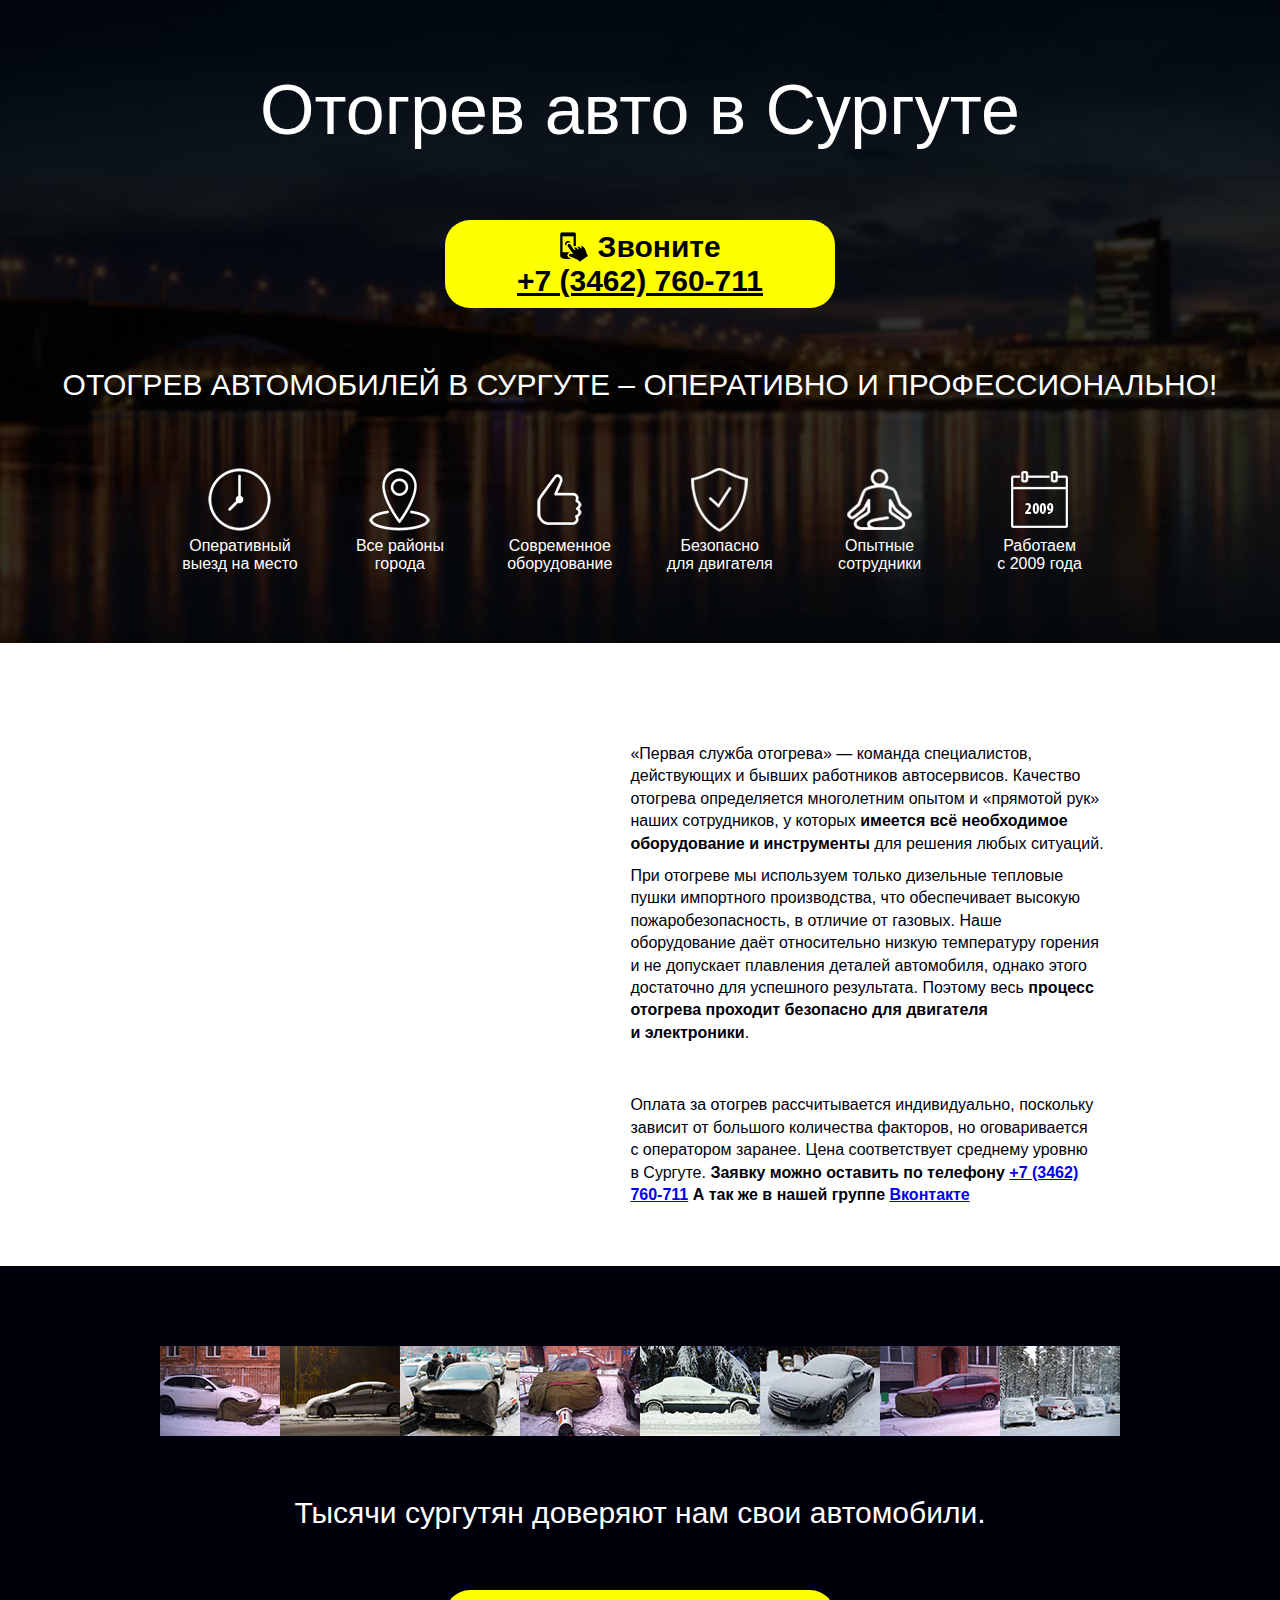
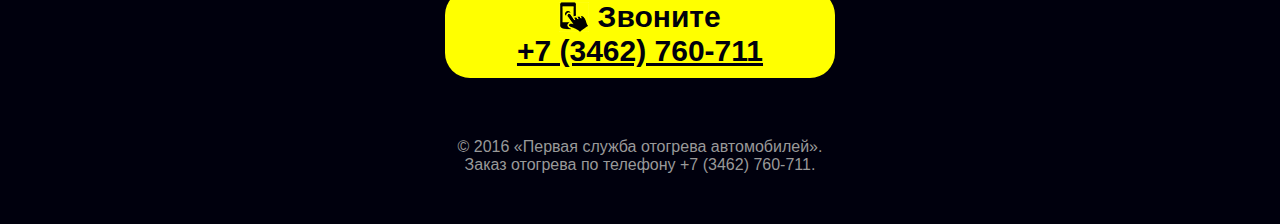
==== index.html @ e5a35c2b "all comments" ====
<!DOCTYPE html>
<html lang="ru">
<head><meta charset="utf-8">
	<script src="https://vk.com/js/api/openapi.js?150" type="text/javascript"></script>
  <title>Отогрев автомобилей в Сургуте: +7 (3462) 760-711</title>
<meta name="description" content="Отогрев автомобилей в Сургуте: заведём ваш автомобиль в любой мороз!">
<link href="style.css" rel="stylesheet">
<meta name="viewport" content="width=device-width,initial-scale=1,minimum-scale=1,maximum-scale=1,user-scalable=0">
<link href="favicon.ico" rel="shortcut icon">
<meta property="og:title" content="Отогрев автомобилей в Сургуте">
<meta property="og:url" content="http://razogrev86.ml/">
<meta property="og:image" content="http://razogrev86.ml//img/url.jpg">
<meta property="og:type" content="website">
<meta property="og:description" content="Заведём ваш автомобиль в любой мороз!">
</head>
<body>
	<div id="vk_community_messages"></div>
<script type="text/javascript">
VK.Widgets.CommunityMessages("vk_community_messages", 110161385);
</script>
<div id="header">
<h1>Отогрев авто в Сургуте</h1>
<a href="tel:+73462760711" class="tel"><img alt="" src="img/tel.png"> Звоните <br><span>+7 (3462) 760-711</span></a>
  <p class="slogan">ОТОГРЕВ АВТОМОБИЛЕЙ В СУРГУТЕ – ОПЕРАТИВНО И ПРОФЕССИОНАЛЬНО!</p>
<div id="plus">
<div class="plusli"><img alt="" src="img/plus1.png">Оперативный<br>выезд на место</div>
<div class="plusli"><img alt="" src="img/plus2.png">Все районы<br>города</div>
<div class="plusli"><img alt="" src="img/plus3.png">Современное<br>оборудование</div>
<div class="plusli"><img alt="" src="img/plus4.png">Безопасно<br>для двигателя</div>
<div class="plusli"><img alt="" src="img/plus5.png">Опытные<br>сотрудники</div>
<div class="plusli"><img alt="" src="img/plus6.png">Работаем<br>с 2009 года</div>

</div>
</div>
<div id="content">
<h2> <p class="break"><p class="break"> <iframe src="http://vk.com/widget_community.php?gid=110161385 &width=290&height=320" alt="ВК" width="290" height="320" scrolling="no" frameborder="0"></iframe></p></p></h2>
<div id="text">
<p class="break">&#171;Первая служба отогрева&#187;&#160;&#8212; команда специалистов, действующих и&#160;бывших работников автосервисов. Качество отогрева определяется многолетним опытом и&#160;&#171;прямотой рук&#187; наших сотрудников, у&#160;которых <b>имеется всё необходимое оборудование и&#160;инструменты</b> для решения любых ситуаций.
<p>При отогреве мы&#160;используем только дизельные тепловые пушки импортного производства, что обеспечивает высокую пожаробезопасность, в&#160;отличие от&#160;газовых. Наше оборудование даёт относительно низкую температуру горения и&#160;не&#160;допускает плавления деталей автомобиля, однако этого достаточно для успешного результата. Поэтому весь <b>процесс отогрева проходит безопасно для двигателя и&#160;электроники</b>.</p>
<p class="break">Оплата за отогрев рассчитывается индивидуально, поскольку зависит от&#160;большого количества факторов, но&#160;оговаривается с&#160;оператором заранее. Цена соответствует среднему уровню в&#160;Сургуте. <b>Заявку можно оставить по телефону <a href="tel:+73462760711" <br><span>+7 (3462) 760-711</span></a> А так же в нашей группе <a href="https://vk.com/otogrev86" <br><span>Вконтакте</span></a></b></p>
</div></div>
<div id="footer">
<div id="photo"><img alt="Отогрев авто" src="img/cars1.jpg"><img alt="Отогрев автомобилей" src="img/cars2.jpg"></div>
<p class="slogan">Тысячи сургутян доверяют нам свои автомобили.</p>
<a href="tel:+73462760711" class="tel"><img alt="" src="img/tel.png"> Звоните <br><span>+7 (3462) 760-711</span></a>
<div id="bottom">&copy; 2016 &#171;<span itemprop="name">Первая служба отогрева автомобилей</span>&#187;.<div <span itemprop="postalCode"></span> <span itemprop="addressLocality"></span> <span itemprop="streetAddress"></span></div> Заказ отогрева по&#160;телефону <span itemprop="telephone">+7 (3462) 760-711</span>.
</body>
</html>
---- style.css ----
body,html,img,div,h1,h2,p,li,iframe{margin:0;padding:0;border:0;cursor:default;font-family:Tahoma,Geneva,sans-serif;}
body,html{width:100%;background-color:#fff;font-size:10px;}
#header{position:relative;background-color:#00000d;width:100%;background:url(img/back.jpg) no-repeat;background-position:50% 50%;background-size:cover;overflow:hidden;padding-bottom:20px;}
h1,.slogan{color:#fff;padding:30px 0;text-align:center;}
h1{font-size:3em;font-weight:normal;}
.slogan{font-size:1.6em;font-weight:bold;}
.tel{display:block;position:relative;text-decoration:none;color:#00000d;background-color:#ff0;width:240px;margin:0 auto;text-align:center;padding:10px;font-size:2em;border-radius:25px;font-weight:bold;cursor:default;}
.tel img{margin:0 0 -3px 0;width:20px;height:20px;}
.tel span{text-decoration:underline;}
#plus{position:relative;margin:0 auto;max-width:300px;}
.plusli{float:left;text-align:center;width:50%;text-decoration:none;color:#fff;font-weight:normal;font-size:1.6em;padding-bottom:10px;}
.plusli img{display:block;margin:0 auto;width:40px;height:40px;}
#content{margin:0 auto;width:100%;max-width:960px;padding:30px 0;overflow:hidden;}
#text,h2{text-align:left;text-decoration:none;color:#00000d;font-weight:normal;font-size:1.6em;}
h2{font-size:3em;margin:0 20px 10px 10px;}
#text{margin:0 10px;line-height:1.4em;}
ul{margin:0;}
#text p{margin-bottom:10px;}
#bottom{color:#999;margin:0 auto;padding:30px 10px;font-size:1.6em;font-weight:normal;text-align:left;text-decoration:none;}
#footer{background-color:#00000d;width:100%;}
#photo{margin:0 auto;width:100%;}
#photo img{display:block;position:relative;width:100%;}
.break{padding-top:10px;}
#video{padding-bottom:75%;height:0;overflow:hidden;position:relative;}
#video iframe{display:block;position:absolute;top:0;left:0;height:100%;width:100%;border:0;}
@media only screen and (min-width:480px){
#header{padding-bottom:30px;}
h1{padding:40px;}
.slogan{font-size:2em;padding:30px;font-weight:normal;clear:both;}
.tel{font-size:2.5em;width:300px;padding:10px 15px;}
.tel img{margin:0 0 -3px 0;width:25px;height:25px;}
#plus{max-width:480px;}
.plusli{width:33%;}
.plusli img{width:50px;height:50px;}
#content,#bottom{padding:40px 0;}
#bottom{padding:40px 10px;}
#photo img{width:50%;float:left;}
.break{padding-top:20px;}
#video{padding-bottom:0;height:330px;}}
@media only screen and (min-width:768px){
#header{padding-bottom:40px;}
h1{font-size:6em;padding:50px;}
.slogan{font-size:2.5em;padding:40px;}
.tel{font-size:3em;width:350px;padding:10px 20px;}
.tel img{margin:0 0 -5px 0;width:30px;height:30px;}
#plus{max-width:100%;}
.plusli{width:16.66%;}
.plusli img{width:75px;height:75px;}
#content{padding:50px 0;}
#bottom{padding:50px 10px;}
#text{margin-left:49%;}
h2{float:left;font-size:6em;max-width:45%;}
.break{padding-top:30px;}
#bottom{text-align:center;}}
@media only screen and (min-width:1024px){
#header{padding-bottom:60px;}
h1{font-size:7em;padding:70px;}
.slogan{font-size:3em;padding:60px;}
#plus,#bottom,#photo{width:960px;}
#content,#bottom{padding:60px 0 50px 0;}
h2{font-size:7em;margin-left:0;}
#footer{padding-top:80px;}
.break{padding-top:40px;}}
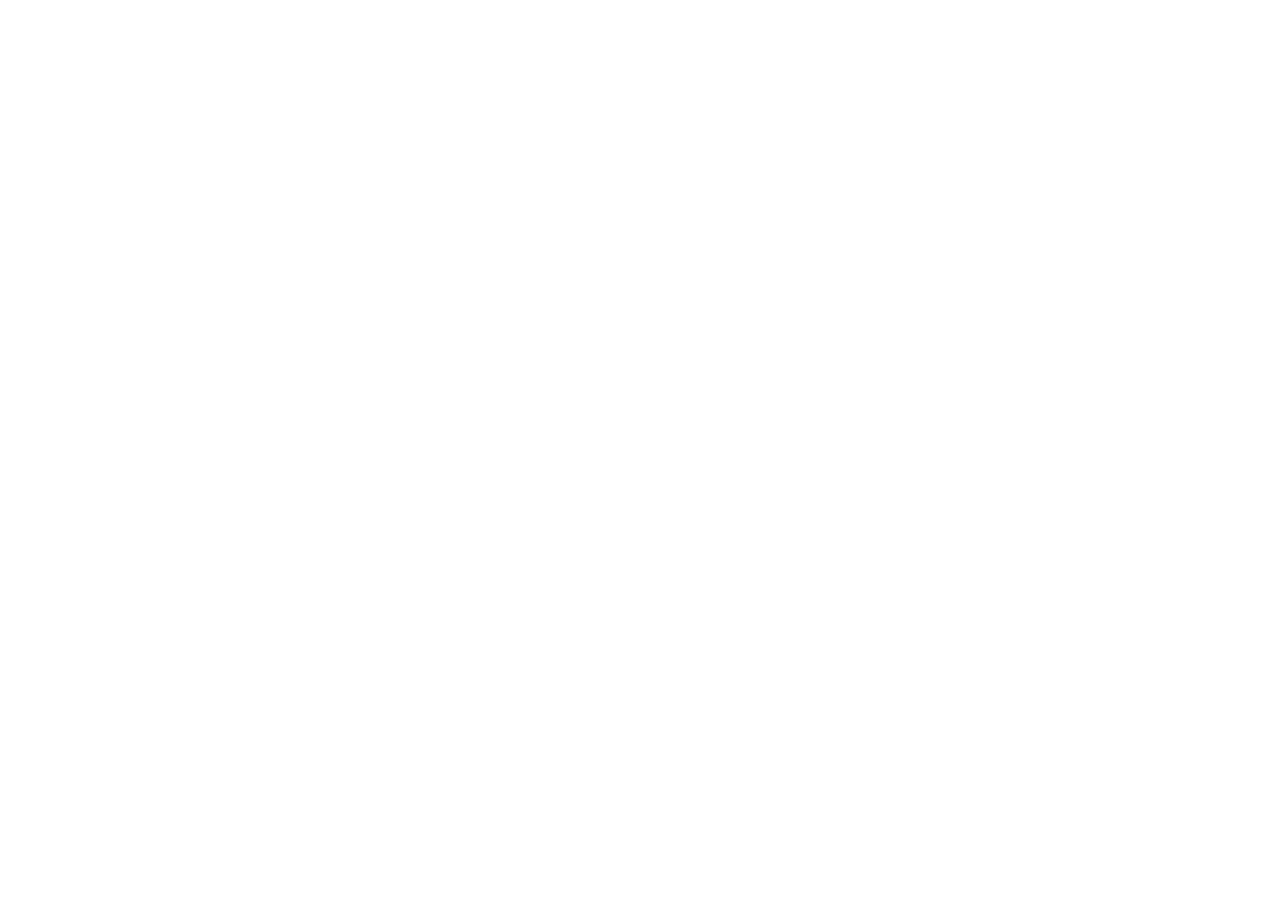
==== commit c7307b7b: "Update index.html" ====
--- a/index.html
+++ b/index.html
@@ -1,48 +1,12 @@
-<!DOCTYPE html>
-<html lang="ru">
-<head><meta charset="utf-8">
-	<script src="https://vk.com/js/api/openapi.js?150" type="text/javascript"></script>
-  <title>Отогрев автомобилей в Сургуте: +7 (3462) 760-711</title>
-<meta name="description" content="Отогрев автомобилей в Сургуте: заведём ваш автомобиль в любой мороз!">
-<link href="style.css" rel="stylesheet">
-<meta name="viewport" content="width=device-width,initial-scale=1,minimum-scale=1,maximum-scale=1,user-scalable=0">
-<link href="favicon.ico" rel="shortcut icon">
+<html> 
+<head meta charset="utf-8">
+<meta content='0; url=http://otogrev.tk/' http-equiv='Refresh'/>
 <meta property="og:title" content="Отогрев автомобилей в Сургуте">
-<meta property="og:url" content="http://razogrev86.ml/">
-<meta property="og:image" content="http://razogrev86.ml//img/url.jpg">
+<meta property="og:url" content="http://otogrev.tk/">
+<meta property="og:image" content="http://otogrev.tk/img/url.jpg">
 <meta property="og:type" content="website">
 <meta property="og:description" content="Заведём ваш автомобиль в любой мороз!">
 </head>
 <body>
-	<div id="vk_community_messages"></div>
-<script type="text/javascript">
-VK.Widgets.CommunityMessages("vk_community_messages", 110161385);
-</script>
-<div id="header">
-<h1>Отогрев авто в Сургуте</h1>
-<a href="tel:+73462760711" class="tel"><img alt="" src="img/tel.png"> Звоните <br><span>+7 (3462) 760-711</span></a>
-  <p class="slogan">ОТОГРЕВ АВТОМОБИЛЕЙ В СУРГУТЕ – ОПЕРАТИВНО И ПРОФЕССИОНАЛЬНО!</p>
-<div id="plus">
-<div class="plusli"><img alt="" src="img/plus1.png">Оперативный<br>выезд на место</div>
-<div class="plusli"><img alt="" src="img/plus2.png">Все районы<br>города</div>
-<div class="plusli"><img alt="" src="img/plus3.png">Современное<br>оборудование</div>
-<div class="plusli"><img alt="" src="img/plus4.png">Безопасно<br>для двигателя</div>
-<div class="plusli"><img alt="" src="img/plus5.png">Опытные<br>сотрудники</div>
-<div class="plusli"><img alt="" src="img/plus6.png">Работаем<br>с 2009 года</div>
-
-</div>
-</div>
-<div id="content">
-<h2> <p class="break"><p class="break"> <iframe src="http://vk.com/widget_community.php?gid=110161385 &width=290&height=320" alt="ВК" width="290" height="320" scrolling="no" frameborder="0"></iframe></p></p></h2>
-<div id="text">
-<p class="break">&#171;Первая служба отогрева&#187;&#160;&#8212; команда специалистов, действующих и&#160;бывших работников автосервисов. Качество отогрева определяется многолетним опытом и&#160;&#171;прямотой рук&#187; наших сотрудников, у&#160;которых <b>имеется всё необходимое оборудование и&#160;инструменты</b> для решения любых ситуаций.
-<p>При отогреве мы&#160;используем только дизельные тепловые пушки импортного производства, что обеспечивает высокую пожаробезопасность, в&#160;отличие от&#160;газовых. Наше оборудование даёт относительно низкую температуру горения и&#160;не&#160;допускает плавления деталей автомобиля, однако этого достаточно для успешного результата. Поэтому весь <b>процесс отогрева проходит безопасно для двигателя и&#160;электроники</b>.</p>
-<p class="break">Оплата за отогрев рассчитывается индивидуально, поскольку зависит от&#160;большого количества факторов, но&#160;оговаривается с&#160;оператором заранее. Цена соответствует среднему уровню в&#160;Сургуте. <b>Заявку можно оставить по телефону <a href="tel:+73462760711" <br><span>+7 (3462) 760-711</span></a> А так же в нашей группе <a href="https://vk.com/otogrev86" <br><span>Вконтакте</span></a></b></p>
-</div></div>
-<div id="footer">
-<div id="photo"><img alt="Отогрев авто" src="img/cars1.jpg"><img alt="Отогрев автомобилей" src="img/cars2.jpg"></div>
-<p class="slogan">Тысячи сургутян доверяют нам свои автомобили.</p>
-<a href="tel:+73462760711" class="tel"><img alt="" src="img/tel.png"> Звоните <br><span>+7 (3462) 760-711</span></a>
-<div id="bottom">&copy; 2016 &#171;<span itemprop="name">Первая служба отогрева автомобилей</span>&#187;.<div <span itemprop="postalCode"></span> <span itemprop="addressLocality"></span> <span itemprop="streetAddress"></span></div> Заказ отогрева по&#160;телефону <span itemprop="telephone">+7 (3462) 760-711</span>.
 </body>
 </html>
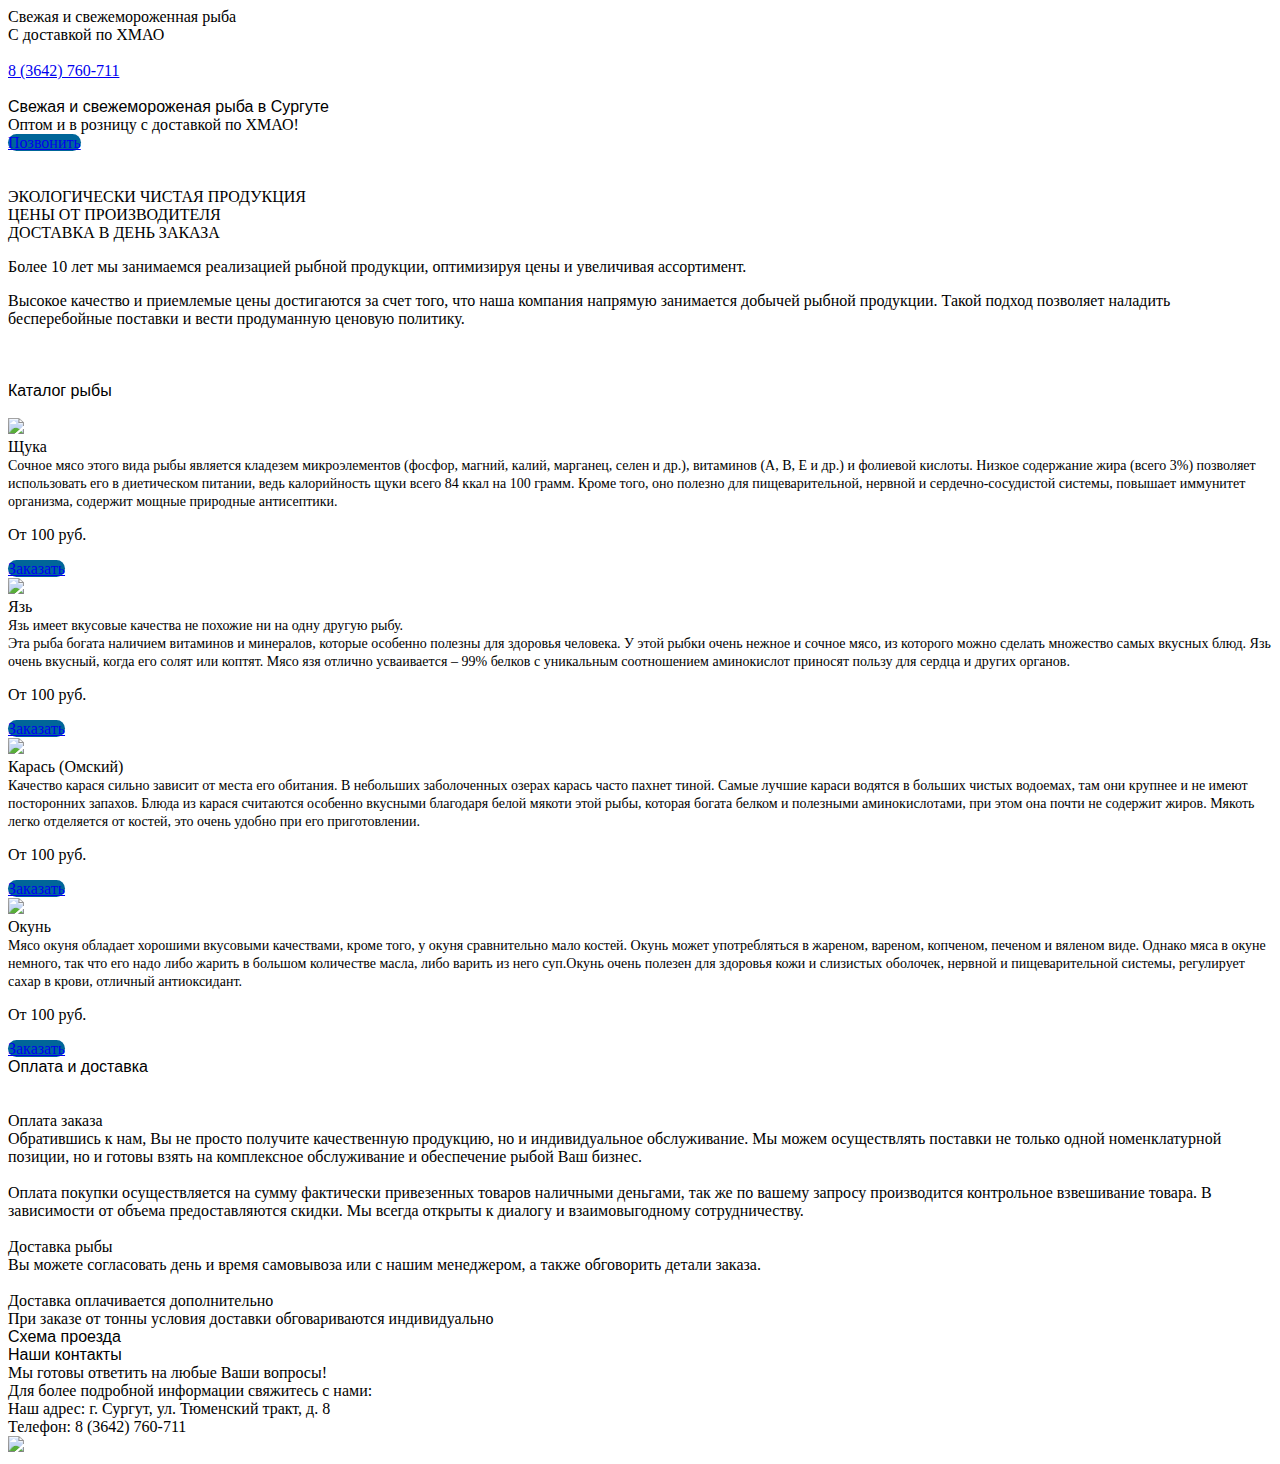
==== commit dea568e1: "Update index.html" ====
--- a/index.html
+++ b/index.html
@@ -1,12 +1,259 @@
-<html> 
-<head meta charset="utf-8">
-<meta content='0; url=http://otogrev.tk/' http-equiv='Refresh'/>
-<meta property="og:title" content="Отогрев автомобилей в Сургуте">
-<meta property="og:url" content="http://otogrev.tk/">
-<meta property="og:image" content="http://otogrev.tk/img/url.jpg">
-<meta property="og:type" content="website">
-<meta property="og:description" content="Заведём ваш автомобиль в любой мороз!">
+<!DOCTYPE html>
+<html lang="ru-ru">
+<head>
+	<meta content="text/html; charset=utf-8" http-equiv="Content-Type">
+	<link href="css/normalize.min.css" rel="stylesheet" type="text/css">
+	<link href='https://fonts.googleapis.com/css?family=PT+Sans:400,400italic,700,700italic|PT+Sans+Narrow:400,700|Russo+One&amp;subset=latin,cyrillic-ext,latin-ext,cyrillic' rel='stylesheet' type='text/css'>
+	<link href="css/font-awesome.min.css" rel="stylesheet">
+	<script src="ajax.googleapis.com/ajax/libs/jquery/1.11.3/jquery.min.js"></script>
+	<script type="text/javascript" src="js/scriptf97e.js?v=1520425884"></script>
+	<script src="js/underscore-min.js"></script>
+	<script>window.tobiz = {"project_id":"12054","rep_id":"28352","user_id":"2","owner_email":"templates@tobiz.net","user_email":"templates@tobiz.net","bs":true,"t":"4","w":1}</script>
+	<link href="css/style.css?ver=1520425884" rel="stylesheet" type="text/css">
+	<meta content="user-scalable=no, width=device-width, initial-scale=1, maximum-scale=1" name="viewport">
+	<link href="css/mob.css" rel="stylesheet">
+	<meta content="" name="description">
+	<meta content="" name="keywords">
+	<title></title>
+	<style id="page_style">
+	             .section .title{font-family:Jura, sans-serif;}."\n"
+	</style>
+	<script type="text/javascript" src="//vk.com/js/api/openapi.js?152"></script>
 </head>
-<body>
+<body class="editor_false">
+	<div id="wrapper">
+		<div class=" section section103" data-id="100637" id="b_100637" style="background-color:#ffffff;">
+			<div class="section_inner">
+				<div class="slogan">
+					<div class="text1">
+						Cвежая и свежемороженная рыба<br>
+					</div>
+					<div class="text2">
+						С доставкой по ХМАО<br>
+					</div>
+				</div>
+				<div class="logo_img"><img alt="" src="img/3231b4e0db56b51aa71eb50a14827c62.png"></div>
+				<div class="phone-and-btn">
+					<a class="phone1 show_phone_icon" href="tel:8%203642%20760%20711">8 (3642) 760-711</a>
+					<div class="clear"></div>
+				</div>
+				<div class="clear"></div>
+			</div>
+		</div>
+		<div class=" section fixed section153" data-id="100670" id="b_100670" style="background-color:#ffffff; background-image:url(img/0a8be077722f8bbea6fd39851d54fe99.jpg);">
+			<div class="dark"></div>
+			<div class="noise"></div>
+			<div class="section_inner w500h80">
+				<div class="layer">
+					<div class="title">
+						<div>
+							<br>
+						</div>Свежая и свежемороженая рыба в Сургуте<br>
+					</div>
+					<div class="sub_title">
+						Оптом и в розницу&nbsp;с доставкой по ХМАО!<br>
+					</div><a class="btn1 surround animation" href="tel:8%203642%20760%20711" style="background-color:#006699; border-radius: 1.5em;">Позвонить</a>
+					<div class="btn_descr"></div>
+				</div>
+			</div>
+		</div>
+		<div class="hide_line section transparent_ico section128" data-id="100649" id="b_100649" style="background-color:#FFFFFF;">
+			<div class="section_inner">
+				<div class="title">
+					<br>
+					<br>
+				</div>
+				<div class="arr1">
+					<div class="col_3">
+						<div class="ico1 radius border shadow border_color_like_icon" style="color:#006699;">
+							<i class="fa fa-pagelines" style="color:#006699;"></i>
+						</div>
+						<div class="title1">
+							ЭКОЛОГИЧЕСКИ ЧИСТАЯ ПРОДУКЦИЯ<br>
+						</div>
+					</div>
+					<div class="col_3">
+						<div class="ico2 radius border shadow border_color_like_icon" style="color:#006699;">
+							<i class="fa fa-list-ol" style="color:#006699;"></i>
+						</div>
+						<div class="title2">
+							ЦЕНЫ ОТ ПРОИЗВОДИТЕЛЯ<br>
+						</div>
+					</div>
+					<div class="col_3 last">
+						<div class="ico3 radius border shadow border_color_like_icon" style="color:#006699;">
+							<i class="fa fa-truck" style="color:#006699;"></i>
+						</div>
+						<div class="title3">
+							ДОСТАВКА В ДЕНЬ ЗАКАЗА<br>
+						</div>
+					</div>
+					<div class="clear"></div>
+				</div>
+			</div>
+		</div>
+		<div class=" size_450x350 hide_line section section126" data-autoslide="0" data-id="100642" id="b_100642" style="background-color:#FFFFFF;">
+			<div class="section_inner">
+				<div class="title1">
+					<p>Более 10 лет мы занимаемся реализацией рыбной продукции, оптимизируя цены и увеличивая ассортимент.</p>
+				</div>
+				<div class="txt1">
+					<div>
+						Высокое качество и приемлемые цены достигаются за счет того, что наша компания напрямую занимается добычей рыбной продукции. Такой подход позволяет наладить бесперебойные поставки и вести продуманную ценовую политику.
+					</div>
+				</div>
+			</div>
+		</div>
+		<div class=" hide_line section section149 mode_2" data-autoslide="0" data-id="100694" id="b_100694" style="background-color:#ffffff;">
+			<div class="section_inner">
+				<div class="arr1">
+					<div class="col_3">
+						<div class="image1 border shadow"><img alt="" src="img/cbe67ba031423cb32cab0b555ee33dcf.jpg"></div>
+						<div class="overlay_image_box hidden"></div>
+					</div>
+					<div class="col_3">
+						<div class="image2 border shadow"><img alt="" src="img/885fcff1190830bea4a1b33dabf53bc5.jpg"></div>
+						<div class="overlay_image_box hidden"></div>
+					</div>
+					<div class="col_3 last">
+						<div class="image3 border shadow"><img alt="" src="img/15a8f26067524946ce2929e1c3bf326e.jpg"></div>
+						<div class="overlay_image_box hidden"></div>
+					</div>
+					<div class="clear"></div>
+				</div>
+			</div>
+			<div class="hide_line section section124" data-id="100638" id="b_100638" style="background-color:#ffffff;">
+				<a id="anchor2" name="anchor2"></a>
+				<div class="section_inner">
+					<div class="title">
+						Каталог рыбы<br>
+					</div>
+					<div class="sub_title">
+						<br>
+					</div>
+					<div class="arr1">
+						<div class="col_4">
+							<div class="image4 image_size300x230"><img src="img/a7980c3ed4b2f574590b806b9160e.jpg"></div>
+							<div class="title4">
+								Щука
+							</div>
+							<div class="txt4">
+								<span style="font-size:14px;">Сочное мясо этого вида рыбы является кладезем микроэлементов (фосфор, магний, калий, марганец, селен и др.), витаминов (А, B, Е и др.) и фолиевой кислоты. Низкое содержание жира (всего 3%) позволяет использовать его в диетическом питании, ведь калорийность щуки всего 84 ккал на 100 грамм. Кроме того, оно полезно для пищеварительной, нервной и сердечно-сосудистой системы, повышает иммунитет организма, содержит мощные природные антисептики.</span>
+							</div>
+							<div class="price4">
+								<p>От 100 руб.<br></p>
+							</div><a class="btn1 surround" href="tel:83642760711" style="background-color:#006699; border-radius: 1.5em;">Заказать</a>
+						</div>
+						<div class="clear"></div>
+					</div>
+				</div>
+				<div class="hide_line section section124" data-id="100638" id="b_100638" style="background-color:#ffffff;">
+					<a id="anchor2" name="anchor2"></a>
+					<div class="section_inner">
+						<div class="col_3">
+							<div class="image1 image_size300x230 border shadow"><img src="img/afywukb34dfdsd.jpg"></div>
+							<div class="title1">
+								Язь
+							</div>
+							<div class="txt1">
+								<span style="font-size:14px">Язь имеет вкусовые качества не похожие ни на одну другую рыбу.<br>
+								Эта рыба богата наличием витаминов и минералов, которые особенно полезны для здоровья человека. У этой рыбки очень нежное и сочное мясо, из которого можно сделать множество самых вкусных блюд. Язь очень вкусный, когда его солят или коптят. Мясо язя отлично усваивается – 99% белков с уникальным соотношением аминокислот приносят пользу для сердца и других органов.</span>
+							</div>
+							<div class="price1">
+								<p>От 100 руб.<br></p>
+							</div><a class="btn1 surround" href="tel:83642760711" style="background-color:#006699; border-radius: 1.5em;">Заказать</a>
+						</div>
+						<div class="col_3">
+							<div class="image2 image_size300x230 border shadow"><img src="img/2541f8703da6691ec54c863aa483c501.jpg"></div>
+							<div class="title2">
+								Карась (Омский)
+							</div>
+							<div class="txt2">
+								<span style="font-size:14px;">Качество карася сильно зависит от места его обитания. В небольших заболоченных озерах карась часто пахнет тиной. Самые лучшие караси водятся в больших чистых водоемах, там они крупнее и не имеют посторонних запахов. Блюда из карася считаются особенно вкусными благодаря белой мякоти этой рыбы, которая богата белком и полезными аминокислотами, при этом она почти не содержит жиров. Мякоть легко отделяется от костей, это очень удобно при его приготовлении.</span>
+							</div>
+							<div class="price2">
+								<p>От 100 руб.<br></p>
+							</div><a class="btn1 surround" href="tel:83642760711" style="background-color:#006699; border-radius: 1.5em;">Заказать</a>
+						</div>
+						<div class="col_3 last">
+							<div class="image3 image_size300x230 border shadow"><img src="img/f7a6ff2612eb6d10b483fd68073b4127.jpg"></div>
+							<div class="title3">
+							 Окунь	
+							</div>
+							<div class="txt3">
+								<span style="font-size:14px;"></span><span style="font-size:14px;">Мясо окуня обладает хорошими вкусовыми качествами, кроме того, у окуня сравнительно мало костей. Окунь может употребляться в жареном, вареном, копченом, печеном и вяленом виде. Однако мяса в окуне немного, так что его надо либо жарить в большом количестве масла, либо варить из него суп.Окунь очень полезен для здоровья кожи и слизистых оболочек, нервной и пищеварительной системы, регулирует сахар в крови, отличный антиоксидант.</span><span style="font-size:14px;"></span>
+							</div>
+							<div class="price3">
+								<p>От 100 руб.<br></p>
+							</div><a class="btn1 surround" href="tel:83642760711" style="background-color:#006699; border-radius: 1.5em;">Заказать</a>
+						</div>
+						<div class="clear"></div>
+					</div>
+				</div>
+			</div>
+			<div class="hide_line section section117" data-id="100677" id="b_100677" style="background-color:#ffffff;">
+				<a id="anchor3" name="anchor3"></a>
+				<div class="section_inner">
+					<div class="title">
+						Оплата и доставка
+					</div>
+					<div class="sub_title">
+						<br>
+					</div>
+					<div class="arr1">
+						<div class="col_2 image1 border image_size_470x340 border1 shadow"><img alt="" src="img/18c1b09963977958adf64f99554b77a2.jpg"></div>
+						<div class="col_2">
+							<div class="descr1">
+								Оплата заказа
+							</div>
+							<div class="txt1">
+								Обратившись к нам, Вы не просто получите качественную продукцию, но и индивидуальное обслуживание. Мы можем осуществлять поставки не только одной номенклатурной позиции, но и готовы взять на комплексное обслуживание и обеспечение рыбой Ваш бизнес.
+								<div>
+									<br>
+								</div>
+								<div>
+									Оплата покупки осуществляется на сумму фактически привезенных товаров наличными деньгами, так же по вашему запросу производится контрольное взвешивание товара. В зависимости от объема предоставляются скидки. Мы всегда открыты к диалогу и взаимовыгодному сотрудничеству.
+								</div>
+							</div>
+						</div>
+						<div class="clear"></div>
+					</div>
+					<div class="arr1">
+						<div class="col_2 image1 border image_size_470x340 border1 shadow"><img alt="" src="img/a22f0c243e171d9a87f079163349e8cb.jpg"></div>
+						<div class="col_2">
+							<div class="descr1">
+								Доставка рыбы
+							</div>
+							<div class="txt1">
+								Вы можете согласовать день и время самовывоза или с нашим менеджером, а также обговорить детали заказа.
+								<div>
+									<br>
+									Доставка оплачивается дополнительно<br>
+									При заказе от тонны условия доставки обговариваются индивидуально
+								</div>
+							</div>
+						</div>
+						<div class="clear"></div>
+					</div>
+				</div>
+			</div>
+			<div class="title">
+				Схема проезда<br>
+			</div>
+			<script type="text/javascript" charset="utf-8" async src="https://api-maps.yandex.ru/services/constructor/1.0/js/?um=constructor%3A08d9180def7663086bcd3b320c7c774c59e4624920846fcf3b2d24d5a93e6217&amp;width=100%25&amp;height=400&amp;lang=ru_RU&amp;scroll=true"></script>
+			<div class="hide_line section section162 notext" data-id="100644" id="b_100644" style="background-color:#ffffff;">
+				<div class="title">
+					Наши контакты<br>
+				</div>
+				<div class="sub_title">
+					Мы готовы ответить на любые Ваши вопросы!<br>
+					Для более подробной информации свяжитесь с нами:<br>
+					Наш адрес: г. Сургут, ул. Тюменский тракт, д. 8<br>
+					Телефон: 8 (3642) 760-711
+					<a href="https://vk.me/club137512715"><div class="logo_img"><img src="img/vk.png"></div></a>
+				</div>
+			</div>
+		</div>
+	</div>
 </body>
 </html>
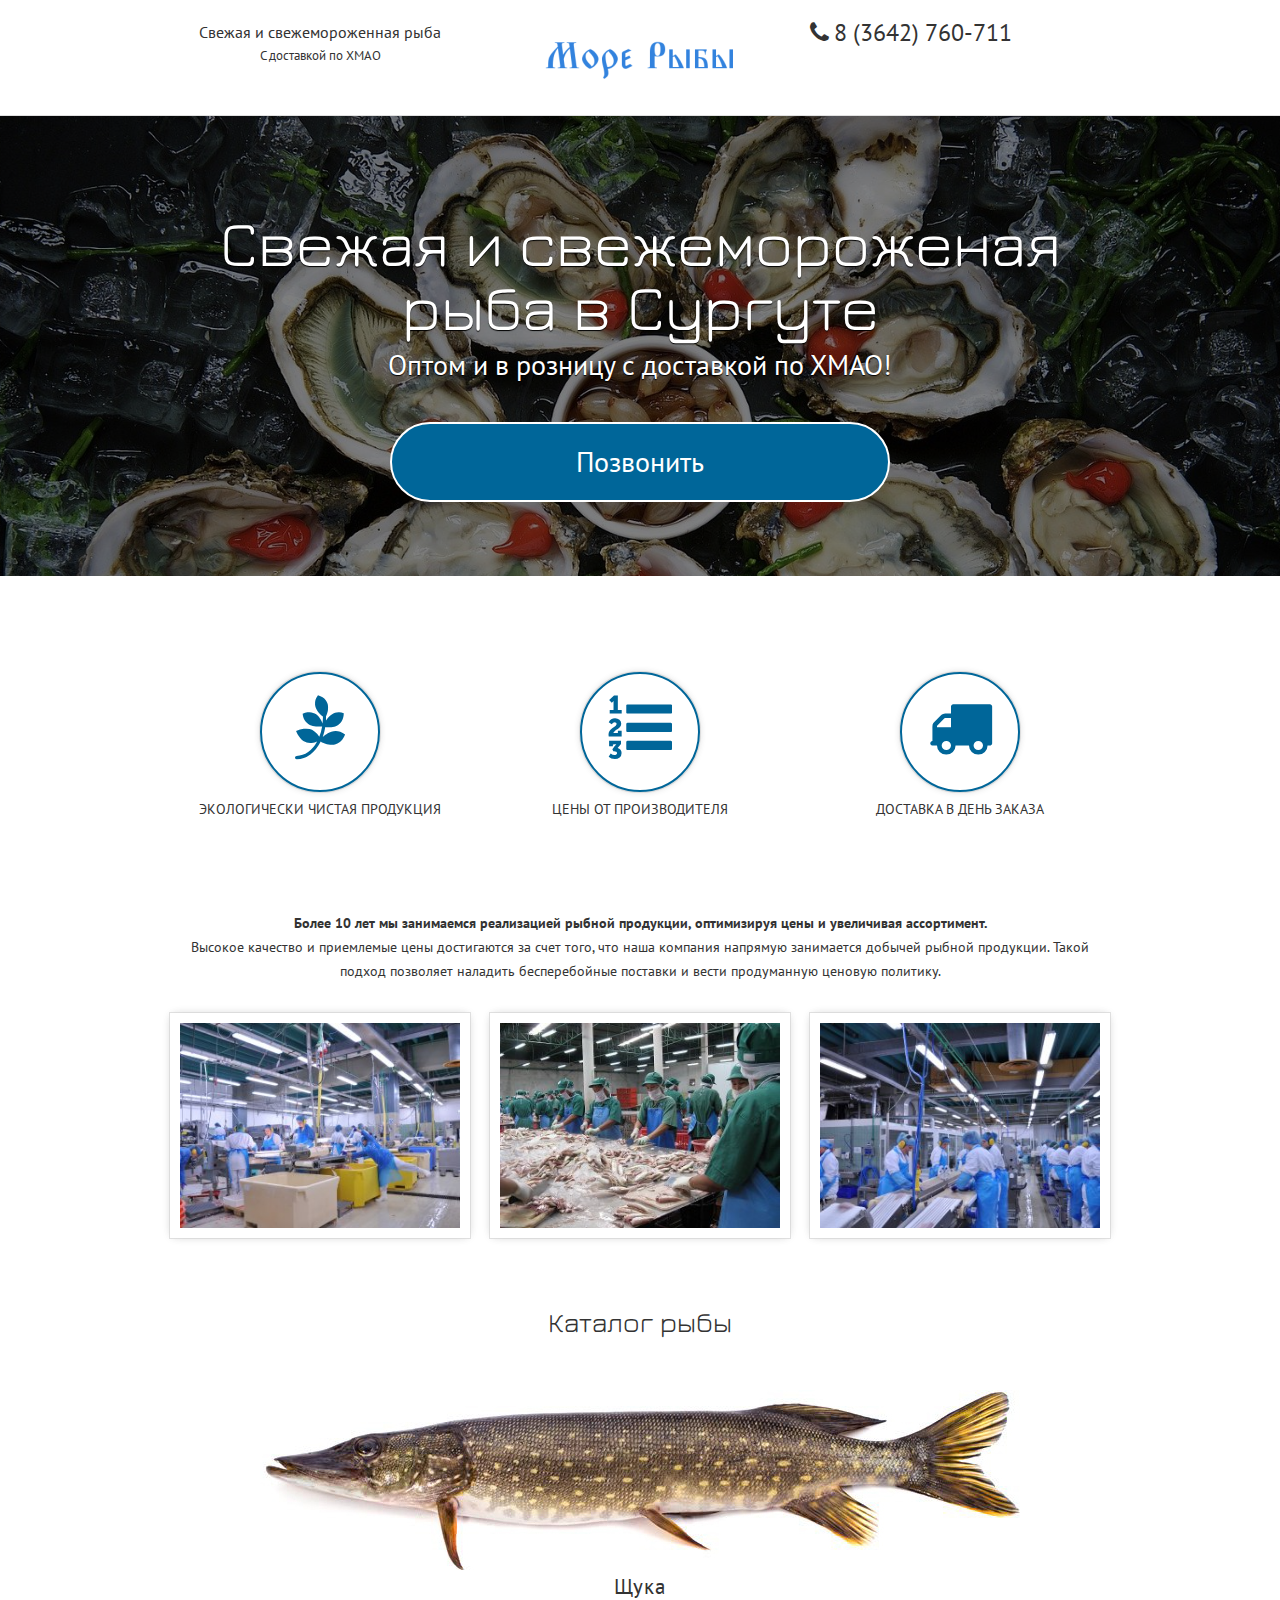
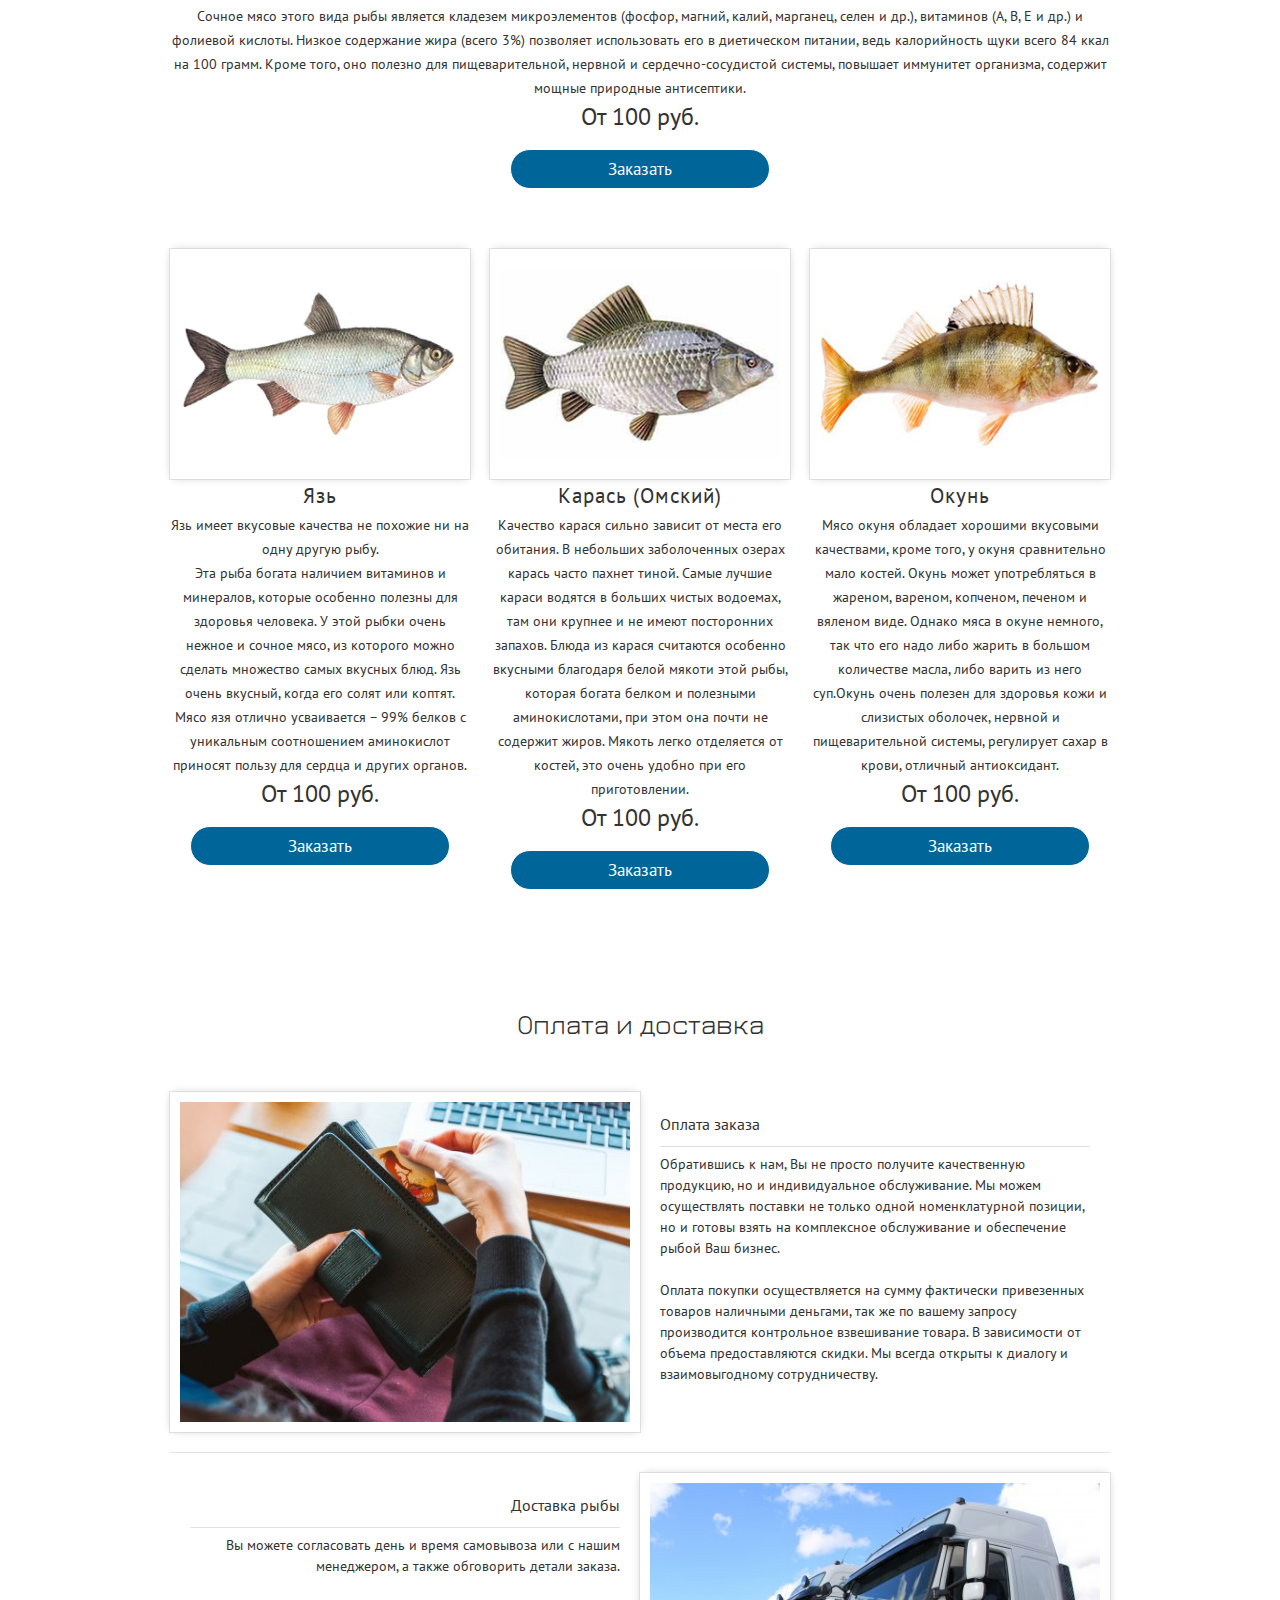
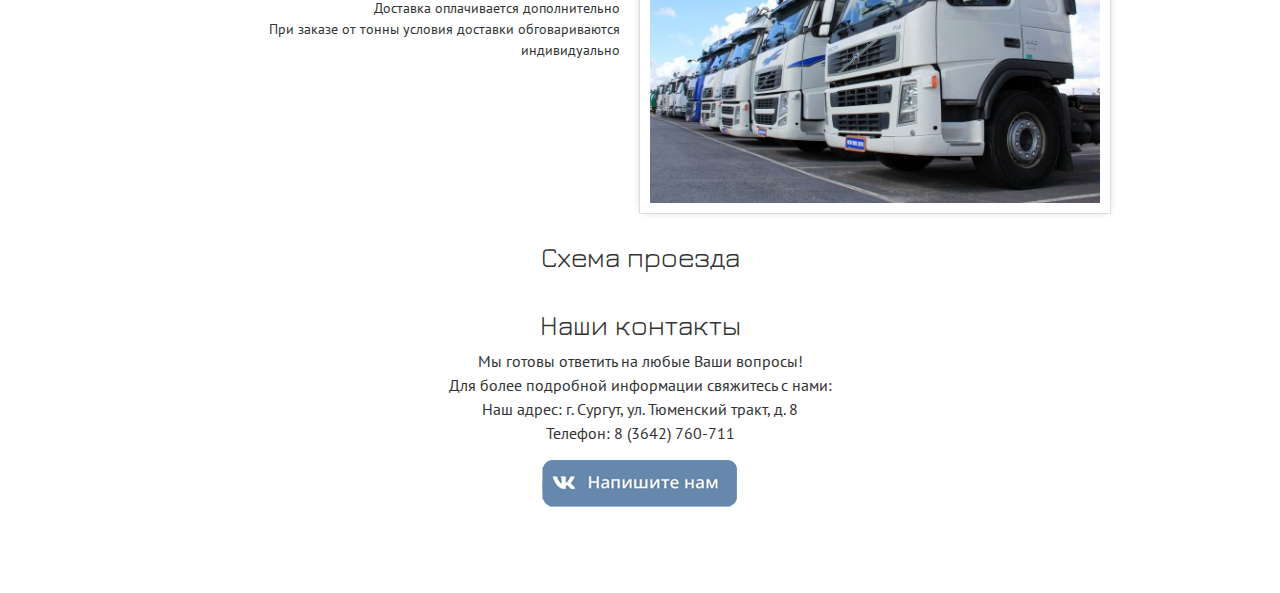
==== commit d2c62ba0: "Update index.html" ====
--- a/index.html
+++ b/index.html
@@ -2,23 +2,32 @@
 <html lang="ru-ru">
 <head>
 	<meta content="text/html; charset=utf-8" http-equiv="Content-Type">
-	<link href="css/normalize.min.css" rel="stylesheet" type="text/css">
+	<link href="normalize.min.css" rel="stylesheet" type="text/css">
 	<link href='https://fonts.googleapis.com/css?family=PT+Sans:400,400italic,700,700italic|PT+Sans+Narrow:400,700|Russo+One&amp;subset=latin,cyrillic-ext,latin-ext,cyrillic' rel='stylesheet' type='text/css'>
-	<link href="css/font-awesome.min.css" rel="stylesheet">
-	<script src="ajax.googleapis.com/ajax/libs/jquery/1.11.3/jquery.min.js"></script>
-	<script type="text/javascript" src="js/scriptf97e.js?v=1520425884"></script>
-	<script src="js/underscore-min.js"></script>
+	<link href="font-awesome.min.css" rel="stylesheet">
+	<script src="jquery.min.js"></script>
+	<script type="text/javascript" src="scriptf97e.js?v=1520425884"></script>
+	<script src="underscore-min.js"></script>
 	<script>window.tobiz = {"project_id":"12054","rep_id":"28352","user_id":"2","owner_email":"templates@tobiz.net","user_email":"templates@tobiz.net","bs":true,"t":"4","w":1}</script>
-	<link href="css/style.css?ver=1520425884" rel="stylesheet" type="text/css">
+	<link href="style.css?ver=1520425884" rel="stylesheet" type="text/css">
 	<meta content="user-scalable=no, width=device-width, initial-scale=1, maximum-scale=1" name="viewport">
-	<link href="css/mob.css" rel="stylesheet">
+	<link href="mob.css" rel="stylesheet">
 	<meta content="" name="description">
 	<meta content="" name="keywords">
 	<title></title>
 	<style id="page_style">
 	             .section .title{font-family:Jura, sans-serif;}."\n"
 	</style>
-	<script type="text/javascript" src="//vk.com/js/api/openapi.js?152"></script>
+
+
+
+
+
+
+
+
+
+
 </head>
 <body class="editor_false">
 	<div id="wrapper">
@@ -34,7 +43,7 @@
 				</div>
 				<div class="logo_img"><img alt="" src="img/3231b4e0db56b51aa71eb50a14827c62.png"></div>
 				<div class="phone-and-btn">
-					<a class="phone1 show_phone_icon" href="tel:8%203642%20760%20711">8 (3642) 760-711</a>
+					<a class="phone1 show_phone_icon" href="tel:83642760711">8 (3642) 760-711</a>
 					<div class="clear"></div>
 				</div>
 				<div class="clear"></div>
@@ -52,7 +61,7 @@
 					</div>
 					<div class="sub_title">
 						Оптом и в розницу&nbsp;с доставкой по ХМАО!<br>
-					</div><a class="btn1 surround animation" href="tel:8%203642%20760%20711" style="background-color:#006699; border-radius: 1.5em;">Позвонить</a>
+					</div><a class="btn1 surround animation" href="tel:83642760711" style="background-color:#006699; border-radius: 1.5em;">Позвонить</a>
 					<div class="btn_descr"></div>
 				</div>
 			</div>
--- a/style.css
+++ b/style.css
@@ -0,0 +1,1058 @@
+/*
+font-family: 'PT Sans Narrow', sans-serif;
+font-family: 'PT Sans', sans-serif;
+font-family: 'Russo One', sans-serif;
+@import url(https://fonts.googleapis.com/css?family=Poiret+One|Comfortaa:400,300,700|Forum|Open+Sans+Condensed:300,300italic,700|Ubuntu:400,300,300italic,400italic,500,500italic,700,700italic|Russo+One|Jura:400,500,300,600|Playfair+Display+SC:400italic,400,700,700italic,900,900italic|Cormorant+Infant:400,300,300italic,400italic,500,500italic,600,600italic,700,700italic|Cormorant+Unicase:400,500,700,600,300|Neucha&subset=latin,latin-ext,cyrillic);
+*/
+
+
+@import 'https://fonts.googleapis.com/css?family=Comfortaa:300|Cormorant+Garamond|Cormorant+Infant|Cormorant+SC|Cormorant+Unicase|EB+Garamond|El+Messiri|Forum|Jura|Lobster|Neucha|Open+Sans+Condensed:300|PT+Sans|PT+Sans+Narrow|Philosopher|Playfair+Display+SC|Poiret+One|Ruslan+Display|Russo+One|Ubuntu&subset=cyrillic';
+
+html, body{
+    height: 100%;
+}
+
+body{
+
+    font-family: 'PT Sans', sans-serif;
+    color: #333;
+}
+.clear{
+    clear: both;
+}
+
+
+    
+
+p{
+    padding: 0;
+    margin: 0;
+}
+
+
+.btn1{
+    cursor: pointer;
+    box-sizing: border-box;
+    -moz-box-sizing: border-box; 
+    -webkit-box-sizing: border-box;     
+    
+} 
+
+a.btn1{
+    text-decoration: none;
+    display: block;
+}
+
+
+.btn1:hover{
+    background: rgba(0,0,0,0.2);
+    box-shadow: none !important;
+}
+
+
+
+
+.section{
+    width: 100%;
+    min-width: 1170px;
+    position: relative;
+    padding: 30px	0;
+    line-height: 150%;
+    border-bottom: 1px solid #e0e0e0;
+    background-position: center center;
+    background-repeat: repeat;
+    
+}
+
+.section.fixed{
+    background-size: cover;
+}
+
+.section.hide_line{
+    border-bottom: none;
+/*    padding-bottom: 1px;*/
+
+}
+.clear{
+    clear: both;
+}
+
+.section_inner{
+    width: 1170px;
+    margin: 0 auto;
+    position: relative;
+}
+
+
+.hidden{
+    display: none;
+}
+/*
+.popup_form input{
+        width: 100%;
+        margin: 0;
+        padding: 0;
+        border: none;
+        -webkit-box-sizing: border-box; 
+        -moz-box-sizing: border-box;    
+        box-sizing: border-box; 
+        height: 40px;
+        border-radius: 5px;
+        margin-top: 5px;
+        margin-bottom: 15px;
+        background: #f2f2f2;
+        border:solid 1px rgba(0,0,0,0.2);
+}
+.popup_form input[type="submit"]{
+        color: #fff;
+        font-size: 18px;
+}*/
+/* нужно прикрутить */
+
+/*
+.section47 .arr1:nth-child(even)  .image_box1{
+        right: 0;
+        left: auto;
+}
+.section47 .arr1:nth-child(even)  .image_box2{
+        left: 0;
+        right: auto;
+}
+.section47 .arr1:nth-child(even)  .image_box3{
+        right:auto;
+        left: 250px;
+}
+.section47 .arr1:nth-child(even)  .image_box4{
+        left: 0;
+        right: auto;
+}
+.section47 .arr1:nth-child(even)  .image_box5{
+    left: auto;
+    right: 0;
+}
+.section47 .arr1:nth-child(even)  .image_box6{
+        right: auto;
+        left: 0
+}*/
+
+
+
+/* - new blocks - */
+
+
+/*
+.section155 .title {
+    text-align: center;
+    font-size: 64px;
+    margin-bottom: 10px;
+    line-height: 100%;
+    text-shadow: 0 1px 1px #000;
+    color: #fff;
+}
+
+.section155 .sub_title {
+    padding-bottom: 10px;
+    text-align: center;
+    font-size: 28px;
+    line-height: 120%;
+    margin-bottom: 10px;
+    text-shadow: 0 1px 1px #000;
+    color: #fff;
+}*/
+
+
+.section103 .section_inner{
+    width: 940px;
+    font-size: 13px;
+}
+
+
+.section103{
+    padding: 20px 0;
+}
+
+.section103 .slogan{
+    float: left;
+    width: 300px;
+    text-align: center;
+
+}
+.section103 .logo_img{
+    float: left;
+    margin-left: 20px;
+    width: 300px;
+    text-align: center;
+    display: block;
+
+}
+
+.section103 .phone-and-btn{
+    float: right;
+    width: 300px;
+    text-align: left;
+}
+.section103 .phone1{
+    font-size: 24px;
+    text-decoration: none;
+}
+.section103 .phone1.show_phone_icon:before{
+    content: "\f095";
+    padding-right: 5px;
+    display: inline-block;
+    font: normal normal normal 14px/1 FontAwesome;
+    font-size: inherit;
+    text-rendering: auto;
+    -webkit-font-smoothing: antialiased;
+    -moz-osx-font-smoothing: grayscale;    
+}
+.section103  a.phone1{
+    color: inherit;
+}
+
+.section103 .text1{
+    font-size: 16px;
+
+}
+
+
+
+
+
+
+/*стили для нижнего бордера*/
+
+
+/*стили для верхнего бордера*/
+
+
+/*разделители меню*/
+
+
+
+/*увеличить шрифт*/
+
+
+
+
+.section149 .section_inner{
+    width: 940px;
+    font-size: 14px;
+}
+
+
+.section149 .title{
+    text-align: center;
+    font-size: 28px;
+    margin-bottom: 10px;
+    line-height: 100%;
+}
+.section149 .sub_title{ 
+    padding-bottom: 10px;
+    text-align: center;
+    font-size: 16px;
+    margin-bottom: 10px;
+}
+.section149 .col_3{
+    width: 300px;
+    float: left;
+    margin-right: 20px;
+    position: relative;
+    margin-bottom: 10px;
+
+}
+
+.section149 .col_3.last{
+    margin-right: 0;
+}
+
+.section149 .overlay_image_box{
+    padding: 10px 0;
+    -webkit-box-sizing: border-box; 
+    -moz-box-sizing: border-box;    
+    box-sizing: border-box;
+    transition: top 1s ease-out 3s;
+    width: 100%;
+}
+.section149 .col_3:hover .overlay_image_box{
+    bottom: 0px;
+
+}
+
+.section149 .image1,
+.section149 .image2,
+.section149 .image3{
+    width: 300px;
+    height: 225px;
+    overflow: hidden;
+    
+}
+
+
+
+
+
+
+.section149 .image1.shadow,
+.section149 .image2.shadow,
+.section149 .image3.shadow{
+    box-shadow: 0px 0px 10px -3px #ccc, 0 0 10px -3px #e2e2e2, 1px 1px 0 0px #e2e2e2, -1px -1px 0 0 #e2e2e2, 1px -1px 0 0 #e2e2e2, -1px 1px 0 0 #e2e2e2 ;
+}
+
+.section149 .image1.border,
+.section149 .image2.border,
+.section149 .image3.border{
+    -webkit-box-sizing: border-box; 
+    -moz-box-sizing: border-box;    
+    box-sizing: border-box;     
+    border: solid 10px #fff;
+}
+
+.section149 .image1.border img,
+.section149 .image2.border img,
+.section149 .image3.border img{
+    width: 280px;
+    height: 205px;
+}
+
+
+
+
+.section149 .arr1{
+    padding-bottom: 30px;
+    position: relative;
+}
+/*.section149.slider .arr1.slide{
+    display: none;
+
+}
+.section149.slider .arr1.slide .col_3{
+    display: none;
+
+}*/
+
+.section149 .image1,
+.section149 .image2,
+.section149 .image3{
+    perspective: 800px;
+    perspective-origin: left center;
+}
+/*.section144.img_zoom .image_box{
+    cursor: pointer;
+}*/
+/*.section144.img_zoom .image_box{
+    cursor: pointer;
+}*/
+
+
+
+
+
+
+
+
+
+.section117 .section_inner{
+    width: 940px;
+    font-size: 14px;
+}
+
+
+
+.section117 .title{
+    text-align: center;
+    font-size: 28px;
+    margin-bottom: 10px;
+    line-height: 100%;
+}
+
+.section117 .sub_title{ 
+    padding-bottom: 10px;
+    text-align: center;
+    font-size: 16px;
+    margin-bottom: 10px;
+}
+
+.section117 .col_2{
+    width: 430px;
+    float: left;
+    overflow-y: auto;
+    overflow-x: hidden;
+    padding: 20px;
+}
+.section117 .arr1{
+    position: relative;
+    padding-bottom: 20px;
+    border-bottom: solid 1px #e2e2e2;
+    margin-bottom: 20px;
+}
+
+
+
+.section117 .arr1:nth-child(even) .col_2{
+    float: right;
+}
+
+.section117 .arr1:nth-child(even) .txt1,
+.section117 .arr1:nth-child(even) .descr1{
+    text-align: right;
+}
+.section117 .arr1:last-child{
+    border: none;
+    margin-bottom: 0;
+    padding-bottom: 0;
+}
+
+
+.section117 .col_2.image1{
+    width: 470px;
+    height: 340px;
+    padding: 0;
+    border: none;
+    overflow: hidden;
+}
+
+/* --- */
+
+
+.section117 .image1{
+    width: 470px;
+    height: 340px;
+    overflow: hidden;
+    
+}
+.section117 .image1.shadow{
+    box-shadow: 0px 0px 10px -3px #ccc, 0 0 10px -3px #e2e2e2, 1px 1px 0 0px #e2e2e2, -1px -1px 0 0 #e2e2e2, 1px -1px 0 0 #e2e2e2, -1px 1px 0 0 #e2e2e2 ;
+}
+
+.section117 .image1.border1{
+    -webkit-box-sizing: border-box; 
+    -moz-box-sizing: border-box;    
+    box-sizing: border-box;     
+    border: solid 10px #fff;
+    perspective: 600px;
+    perspective-origin: left center;
+}
+
+.section117 .image1.border1 img{
+    width: 450px;
+    height: 320px;
+}
+
+/* --- */
+
+.section117 .txt1, 
+.section117 .descr1{
+    padding-bottom: 10px;
+    line-height: 150%;
+}
+.section117 .descr1{
+    font-size: 16px;
+    border-bottom: solid 1px #e2e2e2;
+    margin-bottom: 7px;
+}
+
+/*.section161 .objtimer .hrs:after,
+.section161 .objtimer .min:after{
+    content: ":";
+
+}*/
+
+
+
+
+
+
+.section153{
+
+    background-color: #000;
+    background-position: center center; 
+    background-size: cover;
+    background-repeat: no-repeat;
+    position: relative;
+    overflow: hidden;
+
+
+}
+.section153.fixed{
+    background-position: 50% center; 
+    background-size: cover;
+    background-repeat: no-repeat;
+    background-attachment: fixed;
+    border-bottom: none;
+}
+
+.section153 .section_inner{
+    min-height: 400px;
+    position: relative;
+    width: 940px;
+    font-size: 13px;
+
+
+}
+
+.section153 .title{
+    text-align: center;
+    font-size: 64px;
+
+    margin-bottom: 10px;
+    line-height: 100%;
+    text-shadow: 0 1px 1px #000;
+    color: #fff;
+
+}
+
+
+.section153 .sub_title{ 
+    padding-bottom: 10px;
+    text-align: center;
+    font-size: 28px;
+    line-height: 120%;
+    margin-bottom: 10px;
+    text-shadow: 0 1px 1px #000;
+    color: #fff;
+}
+
+.section153 .dark{
+    position: absolute;
+    left: 0;
+    top: 0;
+    width: 100%;
+    height: 100%;
+    background: #000;
+    opacity: 0.5;
+}
+.section153 .noise{
+    position: absolute;
+    left: 0;
+    top: 0;
+    width: 100%;
+    height: 100%;
+    background: url(../img/nul_.html) repeat;
+}
+
+.section153 .btn1{
+    border: 2px solid;
+    color: #fff;
+    font-size: 28px;
+    height: 80px;
+    line-height: 76px;
+    margin: 30px auto 0;
+    text-align: center;
+    width: 500px;
+
+}
+
+.section153 .w500h80 .btn1{
+    width: 500px;
+    height: 80px;
+}
+
+.section153 .btn_descr{
+    width: 600px;
+    margin: 0 auto;
+    text-align: center;
+    color: #fff;
+    margin-top: 15px;
+
+}
+
+
+.section157 .form2 .field:nth-last-child{
+    position: absolute;
+}
+
+/*
+.section158 .price1,
+.section158 .price2,
+.section158 .price3{
+    padding: 0 20px;
+    margin: 0 auto;
+    text-align: center;
+
+
+}*/
+
+
+
+.section124 .section_inner{
+    width: 940px;
+    font-size: 14px;
+} 
+
+
+.section124 .title{
+    text-align: center;
+    font-size: 28px;
+    margin-bottom: 10px;
+    line-height: 100%;
+}
+
+.section124 .sub_title{ 
+    padding-bottom: 10px;
+    text-align: center;
+    font-size: 16px;
+    margin-bottom: 10px;
+}
+
+
+.section124 .col_3{
+    float: left;
+    width: 300px;	
+    margin-right: 20px;
+    margin-bottom: 30px;
+    -webkit-box-sizing: border-box; 
+    -moz-box-sizing: border-box;    
+    box-sizing: border-box; 	
+}
+.section124 .col_3.last{
+    margin-right: 0;
+}
+.section124 .col_4{
+      
+    margin-right: auto;
+    margin-right: auto;
+    
+}
+
+.section124 .txt1,
+.section124 .txt2,
+.section124 .txt3,
+.section124 .txt4,
+.section124 .title1,
+.section124 .title2,
+.section124 .title3,
+.section124 .title4,
+.section124 .price1,
+.section124 .price2,
+.section124 .price3,
+.section124 .price4{
+    padding: 5px 0 0;
+    text-align: center;
+
+}
+.section124 .title1,
+.section124 .title2,
+.section124 .title3,
+.section124 .title4{
+
+    font-size: 21px;
+    letter-spacing: 1px;
+}
+.section124 .image1,
+.section124 .image2,
+.section124 .image3{
+    
+    width: 300px;
+    height: 150px;
+    overflow: hidden;
+}
+
+.section124 .image4{
+    width: 760px;
+    height: 180px;
+    overflow: hidden;
+    margin-right: auto;
+    margin-left: auto;
+}
+
+.section124 .image1.image_size300x230,
+.section124 .image2.image_size300x230,
+.section124 .image3.image_size300x230{
+    width: 300px;
+    height: 230px;
+}
+.section124 .image4.image_size300x230{
+    width: 760px;
+    height: 180px;
+}
+.section124 .image3.shadow,
+.section124 .image1.shadow,
+.section124 .image2.shadow{
+    box-shadow: 0px 0px 10px -3px #ccc, 0 0 10px -3px #e2e2e2, 1px 1px 0 0px #e2e2e2, -1px -1px 0 0 #e2e2e2, 1px -1px 0 0 #e2e2e2, -1px 1px 0 0 #e2e2e2 ;
+}
+.section124 .image3.border,
+.section124 .image1.border,
+.section124 .image2.border{
+    -webkit-box-sizing: border-box; 
+    -moz-box-sizing: border-box;    
+    box-sizing: border-box;     
+    border: solid 10px #fff;
+}
+
+
+.section124 .image1.border img,
+.section124 .image2.border img,
+.section124 .image3.border img{
+    width: 280px;
+    height: 140px;
+}
+
+.section124 .image1.image_size300x230.border img,
+.section124 .image2.image_size300x230.border img,
+.section124 .image3.image_size300x230.border img{
+    width: 280px;
+    height: 210px;
+}
+
+
+
+.section124 .price1,
+.section124 .price2,
+.section124 .price3,
+.section124 .price4{
+    font-size: 24px;
+}
+
+.section124 .btn1{
+    width: 260px;
+    margin: 20px auto 0;
+    height: 40px;
+    line-height: 38px;
+    text-align: center;
+    color: #fff;
+    font-size: 17px;
+    border: solid 2px;
+}
+.section126{
+    padding-bottom: 0;
+}
+
+.section126 .section_inner{
+    width: 940px;
+    font-size: 14px;
+    text-align: center;
+
+}
+
+.section126 .title1{
+    font-weight: bold;
+}
+
+
+
+
+
+
+/* --- */
+
+
+
+
+/*////129////*/
+
+/*
+.section129.bg_text .section_inner{
+    padding-bottom: 30px;
+    
+
+
+}*/
+/*.section155 .sub_title{ 
+    padding-bottom: 10px;
+    text-align: center;
+    font-size: 16px;
+    margin-bottom: 10px;
+}*/
+
+
+/* --- */
+/*
+*/
+
+
+
+
+
+
+
+
+/*section166*/
+
+/*section*/
+
+
+
+
+.section128 .section_inner{
+    width: 940px;
+    font-size: 14px;
+}
+.section128 .title{
+    text-align: center;
+    font-size: 28px;
+    margin-bottom: 10px;
+    line-height: 100%;
+}
+.section128 .col_3{
+    float: left;
+    width: 300px;	
+    margin-right: 20px;
+    margin-bottom: 30px;
+}
+.section128 .col_3.last{
+    margin-right: 0;
+
+}
+
+
+.section128 .title1,
+.section128 .title2,
+.section128 .title3{
+    padding-top: 5px;
+    text-align: center;
+    width: 280px;
+    margin: 0 auto;
+
+
+}
+
+.section128 .title1,
+.section128 .title2,
+.section128 .title3{
+}
+
+
+.section128 .ico1,
+.section128 .ico2,
+.section128 .ico3{
+    margin: 0 auto;
+    width: 120px;
+    height: 120px;
+    display: block;
+    line-height: 120px;
+    text-align: center;
+    font-size: 64px;
+    background: #f2f2f2;
+    color: #333;
+}
+
+.section128.transparent_ico .ico1,
+.section128.transparent_ico .ico2,
+.section128.transparent_ico .ico3{
+    background: transparent;
+}
+
+
+
+.section128 .ico1.radius,
+.section128 .ico2.radius,
+.section128 .ico3.radius{
+    border-radius: 50%;
+}
+
+
+.section128 .ico1.border,
+.section128 .ico2.border,
+.section128 .ico3.border{
+    width: 120px;
+    height: 120px;
+    line-height: 106px;
+    -webkit-box-sizing: border-box; 
+    -moz-box-sizing: border-box;    
+    box-sizing: border-box;     
+    
+}
+
+
+
+.section128 .ico1.shadow,
+.section128 .ico2.shadow,
+.section128 .ico3.shadow{
+    box-shadow: 0px 0px 10px -3px #ccc, 0 0 10px -3px #e2e2e2, 1px 1px 0 0px #e2e2e2, -1px -1px 0 0 #e2e2e2, 1px -1px 0 0 #e2e2e2, -1px 1px 0 0 #e2e2e2 ;
+}
+
+.section128 .ico1.border,
+.section128 .ico2.border,
+.section128 .ico3.border{
+    -webkit-box-sizing: border-box; 
+    -moz-box-sizing: border-box;    
+    box-sizing: border-box;     
+    border: solid 7px #fff;
+}
+
+
+
+.section128 .ico1.border,
+.section128 .ico2.border,
+.section128 .ico3.border{
+    border: solid 2px;
+    
+}
+.section128 .ico1.border_color_like_icon,
+.section128 .ico2.border_color_like_icon,
+.section128 .ico3.border_color_like_icon{
+    border: solid 2px;
+    
+}
+
+/*
+.section130 .catalog_items .arr1:last-of-type{
+  flex-grow: 1;
+}*/
+
+
+
+.section162 .title{
+    text-align: center;
+    font-size: 28px;
+    margin-bottom: 10px;
+    line-height: 100%;
+}
+.section162 .sub_title{ 
+    padding-bottom: 10px;
+    text-align: center;
+    font-size: 16px;
+    margin-bottom: 10px;
+}
+
+
+
+.btn1.surround{
+    border: 1px solid transparent;
+    border-radius: 2px;
+        border: 1px solid;
+}
+
+.section153 .btn1.surround{
+    border: solid 2px;
+    border-radius: 0;
+
+}
+
+/* -- */
+
+
+/* -- */
+
+
+/* - */
+
+
+/* - */
+
+
+.section153 {
+    overflow: hidden;
+}
+
+
+
+/* --- */
+
+
+
+/* --- */
+/*
+.section301 .image1.shadow{
+    box-shadow: 0px 0px 10px -3px #ccc, 0 0 10px -3px #e2e2e2, 1px 1px 0 0px #e2e2e2, -1px -1px 0 0 #e2e2e2, 1px -1px 0 0 #e2e2e2, -1px 1px 0 0 #e2e2e2 ;
+}
+.section301 .image1.border,
+.section301 .video1.border{
+    -webkit-box-sizing: border-box; 
+    -moz-box-sizing: border-box;    
+    box-sizing: border-box;     
+    border: solid 10px #fff;
+}
+.section301 .image1.border img,
+.section301 .video1.border iframe{
+    width: 430px;
+    height: 330px;
+}
+.section301 .image1.size_350x250.border img,
+.section301 .video1.size_350x250.border iframe{
+    width: 330px;
+    height: 230px;
+}
+.section301 .image1,
+.section301 .video1{
+    width: 450px;
+    height: 350px;
+}
+.section301 .image1.size_350x250,
+.section301 .video1.size_350x250{
+    width: 350px;
+    height: 250px;
+}
+
+
+*/
+
+
+
+/*1005*/
+
+
+
+
+
+
+
+/*1007*/
+
+
+
+
+
+/*1008*/
+
+
+
+
+/*1009*/
+
+
+
+.btn1.animation{
+    background-image: url(../img/btn_animation.png);
+    background-position: 0 -151px;
+    background-repeat: no-repeat;    
+    
+}
+
+/*
+.section317 .arr1:nth-child(even) .txt1,
+.section317 .arr1:nth-child(even) .descr1{
+    text-align: right;
+}*/
+
+
+
+/* --- */
+
+
+
+/*стили от Ивана*/
+/*па-ра-пи-ду*/
+.section.fixed{
+    background-attachment: fixed;
+    -webkit-overflow-scrolling: touch;
+}
+
+
+/* Специальные правила для браузеров на движках WebKit/Blink */
+
+/* Тоже самое для Firefox */
+
+/* Тоже самое для IE */
+
+
+
+/*Оформление полосы диапазона*/
+
+
+.noise {
+    position: absolute;
+    left: 0;
+    top: 0;
+    width: 100%;
+    height: 100%;
+}
+.section128 .ico1 .fa,
+.section128 .ico2 .fa,
+.section128 .ico3 .fa{
+    /*background: #f2f2f2;*/
+}
+
+#wrapper{
+    position: relative;
+}--- a/mob.css
+++ b/mob.css
@@ -0,0 +1,422 @@
+        /* GLOBAL FIXs */
+@media (max-width: 1170px){
+    .section{
+        min-width: 940px;
+    }
+    .section .section_inner{
+        width: 940px;
+    }
+    
+    body{
+        background-attachment: fixed;
+    }
+
+}
+@media (max-width: 960px){ /*800-768*/
+    .section{
+        min-width: 768px;
+    }
+    .section .section_inner{
+        width: 768px;
+    }
+    .section .title,
+    .section .sub_title{
+        width: 90%;
+        margin: 0 auto 10px;
+        
+    }
+/*    .section160 .arr1{
+        width: 100%;
+    }
+    */
+    
+    
+}
+
+@media (max-width: 800px) {
+    
+    
+    .section{
+        min-width: 640px;
+    }
+    .section .section_inner{
+        width: 640px;
+    }
+    
+.section .title{
+    font-size: 28px !important;
+}
+
+
+.section153 .title{
+    font-size: 28px !important;
+}
+.section .sub_title {
+    font-size: 16px !important;
+}
+.section153 .sub_title   {
+    font-size: 18px !important;
+}
+    .section .btn_descr {
+    font-size: 14px !important;
+}
+}
+
+
+@media (max-width: 640px) { /*480-360*/
+    
+    .section{
+        min-width: 360px;
+    }
+    .section .section_inner{
+        width: 360px;
+    }
+       .section153 .w500h80 .btn1{
+        width: 95%;
+        font-size: 16px;
+    }
+       .section153 .btn1{
+        width: 95%;
+        font-size: 16px;
+    }
+    .section .title{
+        font-size: 22px;
+    }
+    
+}
+
+@media (max-width: 360px) {
+    .section{
+        min-width: 320px;
+        
+    }
+    .section .section_inner{
+        width: 320px;
+    }
+    
+}
+
+
+/* PRIVATE FIXs */
+
+@media (max-width: 960px){
+    
+    .section124 .col_3{
+        width: 30%;
+        margin-left: 3%;
+        margin-right: 0;
+    }
+    .section124 .col_4{
+        width: 80%;
+        margin-left: auto;
+        margin-right: auto;
+    }
+    .section124 .image1, 
+    .section124 .image2, 
+    .section124 .image3, 
+    .section124 .image1.image_size300x230, 
+    .section124 .image2.image_size300x230, 
+    .section124 .image3.image_size300x230{
+        width: 100%;
+        height: auto;
+    }
+    .section124 .image4,
+    .section124 .image4.image_size300x230{
+        width: auto;
+        height: auto;
+    }
+
+    .section124 .image1.border img, 
+    .section124 .image2.border img, 
+    .section124 .image3.border img, 
+    .section124 .image1.image_size300x230.border img, 
+    .section124 .image2.image_size300x230.border img, 
+    .section124 .image3.image_size300x230.border img{
+        width: 100%;
+        height: 100%;
+    }
+    .section124 .image1, 
+    .section124 .image2, 
+    .section124 .image3, 
+    .section124 .image4{
+        height: 120px;
+    }
+    .section124 .image1.image_size300x230, 
+    .section124 .image2.image_size300x230, 
+    .section124 .image3.image_size300x230{
+        height: 185px;
+    }
+    .section124 .image4.image_size300x230{
+
+    }
+    .section124 .btn1{
+        width: 100%;
+    }    
+    
+
+
+    
+    
+    .section128 .col_3{
+        width: 30%;
+        margin-left: 3%;
+        margin-right: 0;
+    }
+    .section128 .title1, .section128 .title2, .section128 .title3{
+        width: 100%;
+    } 
+    
+/*    .section314 .txt1, .section314 .txt2, .section314 .txt3, 
+    .section314 .price1, .section314 .price2, .section314 .price3{
+        width: 100%;
+    }*/    
+    
+    
+    
+    .section117 .col_2{
+        padding: 0;
+        width: 470px;
+    }
+
+    .section117 .descr1{
+        margin-top: 20px;
+    }
+    
+    .section117 .col_2,
+    .section117 .arr1:nth-child(2n) .col_2{
+        float: none;
+        margin: 0 auto;
+        
+        
+    }
+    .section117 .arr1:nth-child(2n) .txt1, .section117 .arr1:nth-child(2n) .descr1 {
+        text-align: left;
+    }    
+    
+    .section117 .arr1:last-child{
+        margin: 0 auto;
+        
+    }
+    
+    .section149 .col_3{
+        width: 29%;
+        margin-left: 3%;
+        margin-right: 0;
+        
+    } 
+    .section149 .image1, 
+    .section149 .image2, 
+    .section149 .image3{
+        width: 100%;
+        height: 165px;
+    } 
+
+    .section149 .image1, 
+    .section149 .image2, 
+    .section149 .image3 {
+        height: 150px;
+    }
+    
+    .section149 .image1 img, 
+    .section149 .image2 img, 
+    .section149 .image3 img, 
+    .section149 .image1.border img, 
+    .section149 .image2.border img, 
+    .section149 .image3.border img{         
+       width: 100%;
+       height: auto;
+    }    
+    
+    /*  stop */
+    
+    .section103 .slogan{
+        float: none;
+        text-align: center;
+        width: 600px;
+        margin: 0 auto;
+    }
+    .section103 .phone1{
+        font-size: 24px;
+        width: 600px;
+        margin: 0 auto 5px;
+        text-align: center;  
+        display: block;
+    }
+    .section103 .logo_img{
+        float: none;
+        margin: 10px auto 0;
+        width: 200px;
+    }
+    .section103 .phone-and-btn{
+        float: none;
+        width: auto;
+    }
+   
+
+    
+}
+@media (max-width: 800px) { 
+    
+    
+/*    .section308 .col{
+        margin-left: 3%;
+        margin-right: 0;
+        width: 45%;
+    }    */    
+    
+    .section124 .image1, .section124 .image2, .section124 .image3{
+        height: 100px;
+    }    
+
+    .section124 .image1.image_size300x230, 
+    .section124 .image2.image_size300x230, 
+    .section124 .image3.image_size300x230{
+        height: 155px;
+    }    
+        
+    
+    
+    .section149 .image1, 
+    .section149 .image2, 
+    .section149 .image3{
+        width: 100%;
+        height: 135px;
+    }    
+    
+     
+
+    
+    
+   
+    
+        /*  stop */
+/*    .menu_mobile_btn::before{
+    content: '';
+    width: 100%;
+    position: absolute;
+    height: 2px;
+    top: 9px;
+    background: #333;
+    
+}*/
+
+
+/*.menu-and-phone-and-btn{
+    position: relative;
+}*/
+.section_inner{
+    position: relative;
+}
+}
+@media (max-width: 640px) {
+    
+    
+    
+    .section153 .title{
+        font-size: 26px;
+    }
+    .section153 .sub_title{
+        font-size: 20px;
+    }    
+    
+    .section124 .col_3.last,
+    .section124 .col_3{
+        width: 90%;
+        max-width: 270px;
+        margin: 0 auto 30px;
+        float: none;
+        
+    }    
+    
+    
+    .section128 .col_3{
+        width: 90%;
+    } 
+    
+    
+    
+    .section117 .col_2{
+        width: 94%;
+    }
+    
+    .section117 .col_2.image1{
+        width: 94%;
+        margin-left: 3%;
+        height: auto;
+    }
+    
+    
+    .section117 .col_2.image1 img{
+        width: 100%;
+        height: auto;
+        display: block;
+    }
+    
+    
+    
+    .section149 .col_3 {
+        width: 94%;
+    }    
+    
+    .section149 .image1, 
+    .section149 .image2, 
+    .section149 .image3 {
+        height: 240px;
+    }    
+    
+    .section153 .btn1{
+        width: 320px;
+        font-size: 24px;
+        
+    }
+    
+    .section153 .btn_descr{
+        width: auto;
+    }
+    
+    
+    .section103 .slogan{
+        width: 320px;
+    }
+    
+    .section103 .phone1{
+        width: 320px;
+        
+    }
+    
+}
+
+
+
+@media (max-width: 360px) { 
+        
+    
+    .section149 .image1, 
+    .section149 .image2, 
+    .section149 .image3 {
+        height: 200px;
+    }
+    
+    
+    .section153 .btn1{
+        width: 270px;
+        font-size: 24px;
+        
+    }
+    
+    .section153 .btn_descr{
+        width: auto;
+    }
+    
+    .section153 .btn1{
+        width: 270px;
+        font-size: 24px;
+        
+    }
+
+}
+
+
+
+
+
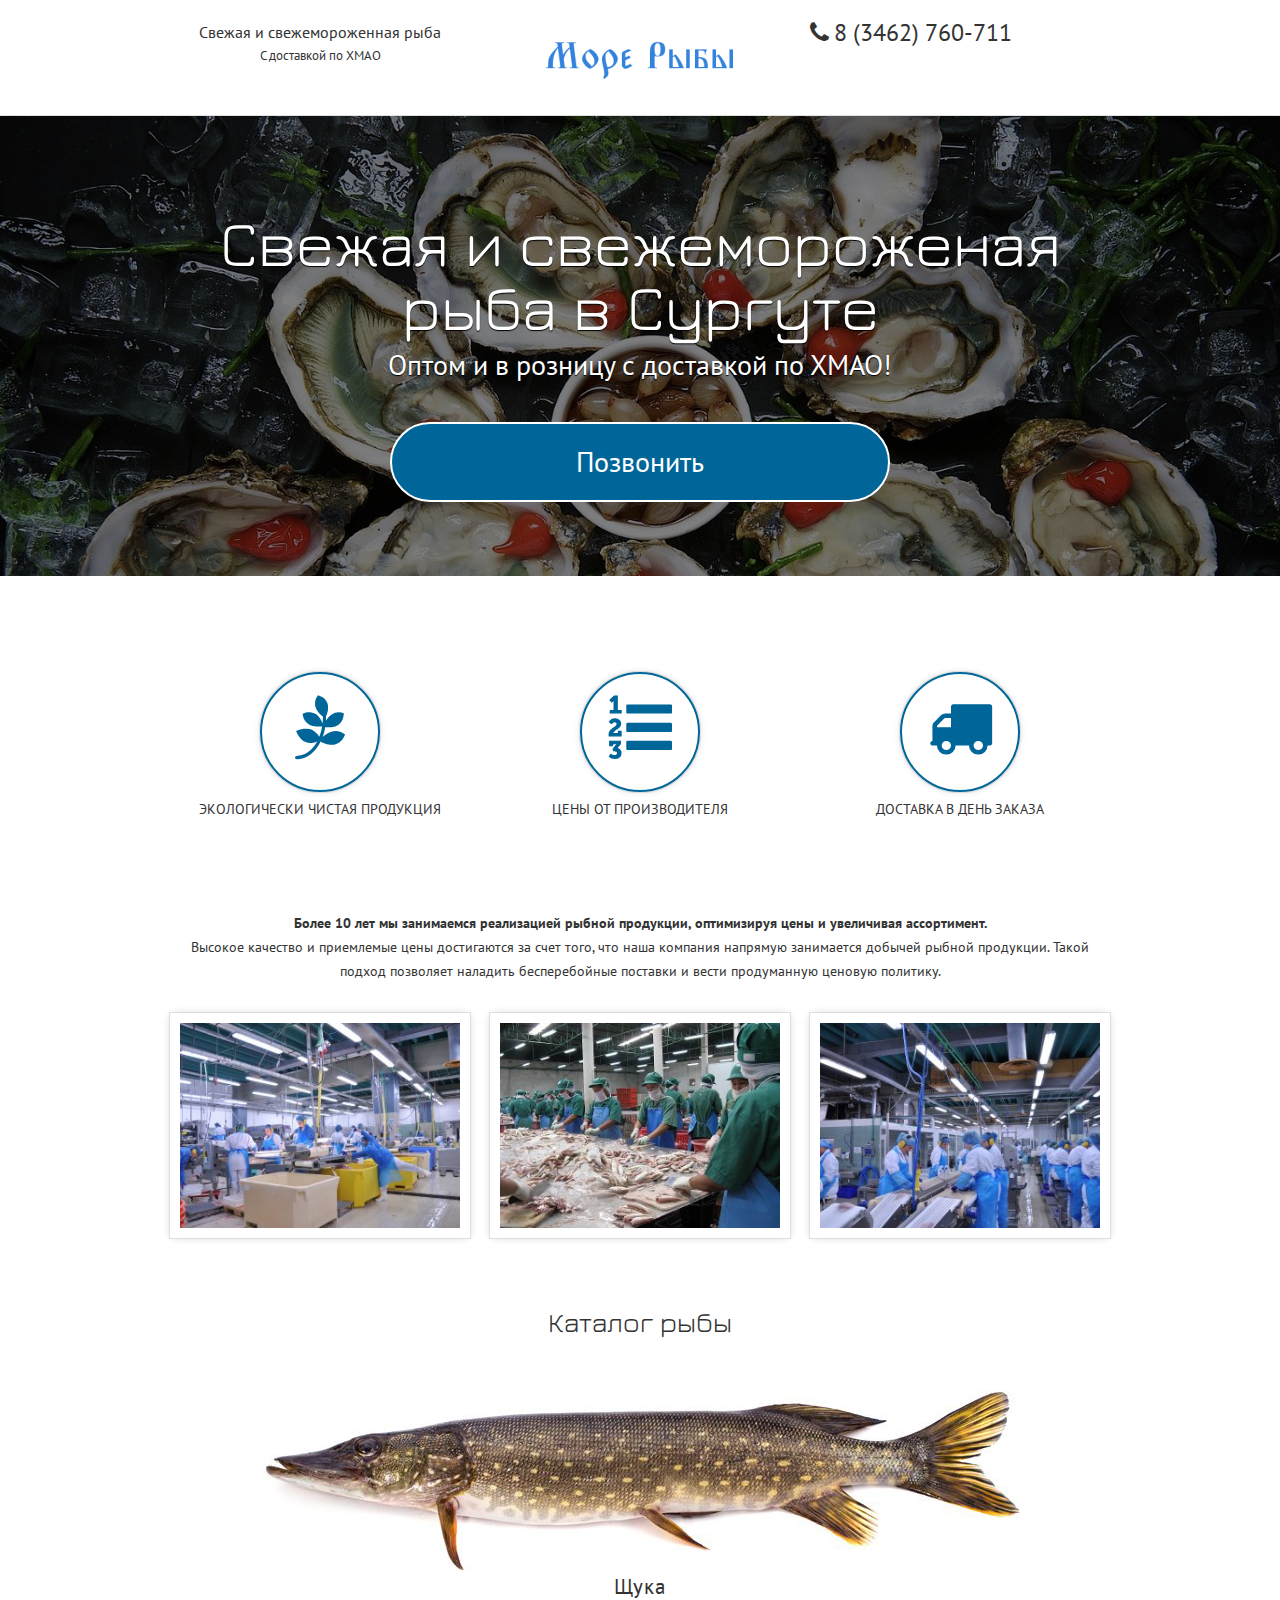
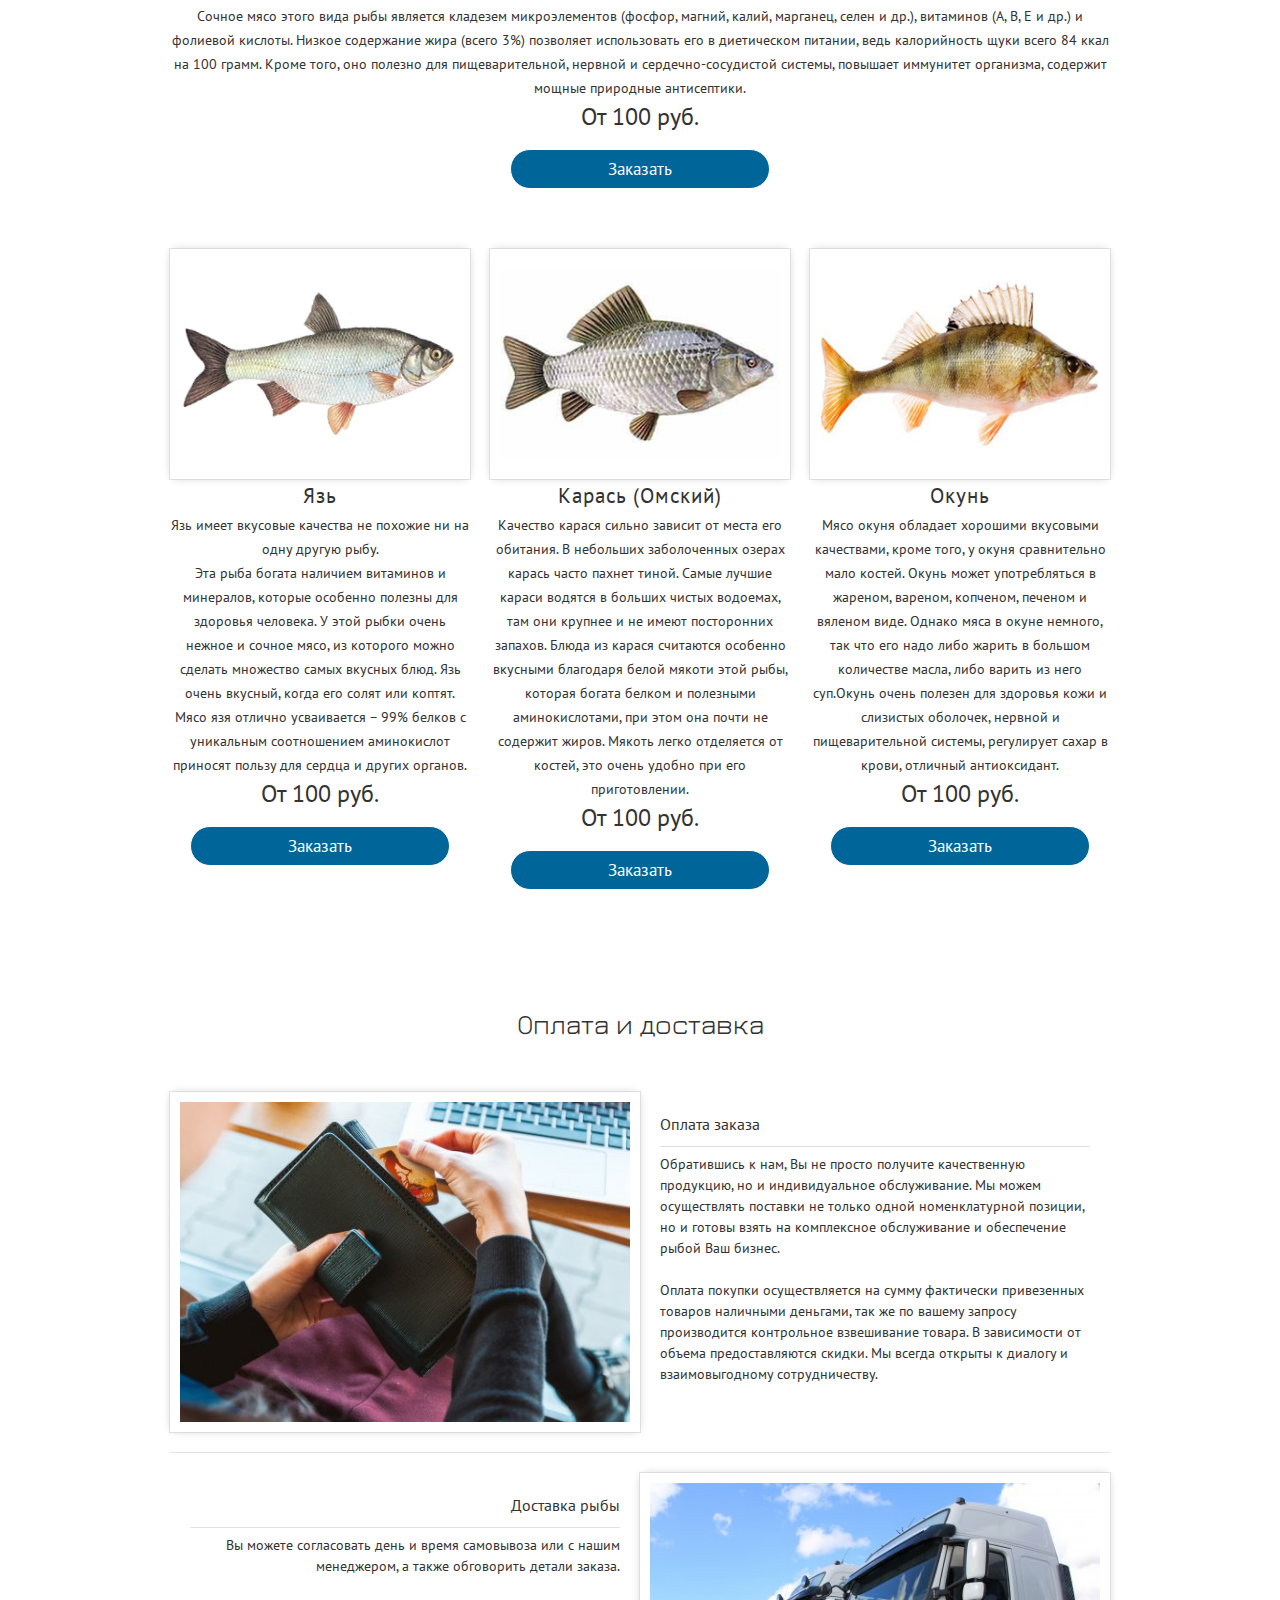
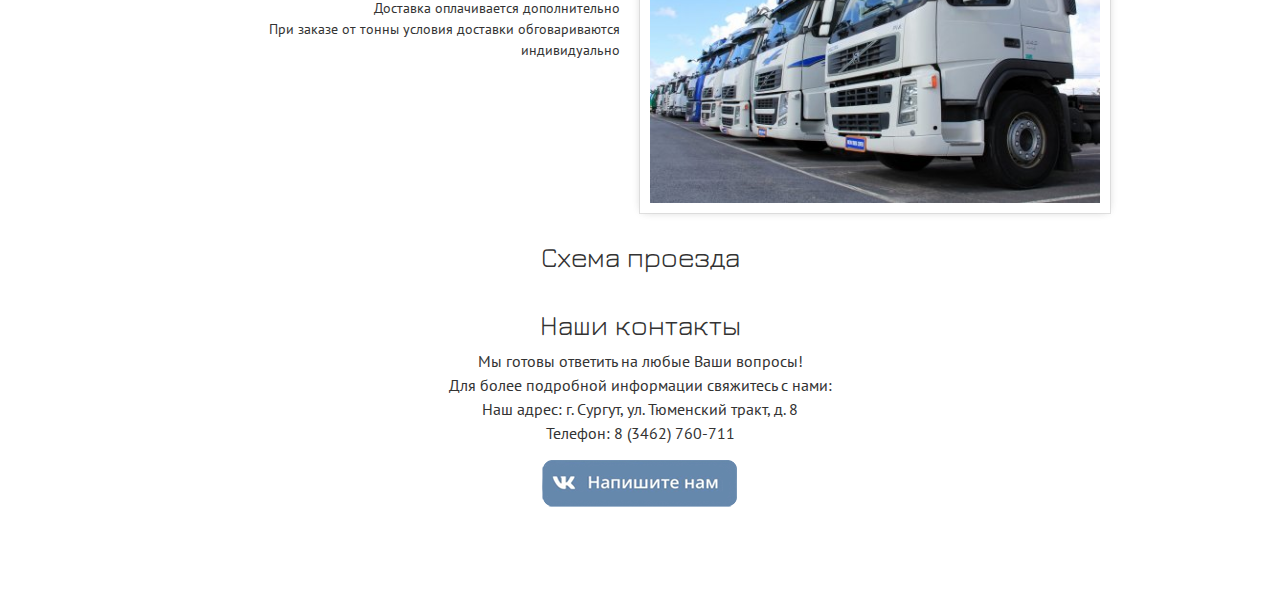
==== commit 99a1d757: "Update index.html" ====
--- a/index.html
+++ b/index.html
@@ -43,7 +43,7 @@
 				</div>
 				<div class="logo_img"><img alt="" src="img/3231b4e0db56b51aa71eb50a14827c62.png"></div>
 				<div class="phone-and-btn">
-					<a class="phone1 show_phone_icon" href="tel:83642760711">8 (3642) 760-711</a>
+					<a class="phone1 show_phone_icon" href="tel:+73462760711">8 (3462) 760-711</a>
 					<div class="clear"></div>
 				</div>
 				<div class="clear"></div>
@@ -61,7 +61,7 @@
 					</div>
 					<div class="sub_title">
 						Оптом и в розницу&nbsp;с доставкой по ХМАО!<br>
-					</div><a class="btn1 surround animation" href="tel:83642760711" style="background-color:#006699; border-radius: 1.5em;">Позвонить</a>
+					</div><a class="btn1 surround animation" href="tel:+73462760711" style="background-color:#006699; border-radius: 1.5em;">Позвонить</a>
 					<div class="btn_descr"></div>
 				</div>
 			</div>
@@ -151,7 +151,7 @@
 							</div>
 							<div class="price4">
 								<p>От 100 руб.<br></p>
-							</div><a class="btn1 surround" href="tel:83642760711" style="background-color:#006699; border-radius: 1.5em;">Заказать</a>
+							</div><a class="btn1 surround" href="tel:+73462760711" style="background-color:#006699; border-radius: 1.5em;">Заказать</a>
 						</div>
 						<div class="clear"></div>
 					</div>
@@ -170,7 +170,7 @@
 							</div>
 							<div class="price1">
 								<p>От 100 руб.<br></p>
-							</div><a class="btn1 surround" href="tel:83642760711" style="background-color:#006699; border-radius: 1.5em;">Заказать</a>
+							</div><a class="btn1 surround" href="tel:+73462760711" style="background-color:#006699; border-radius: 1.5em;">Заказать</a>
 						</div>
 						<div class="col_3">
 							<div class="image2 image_size300x230 border shadow"><img src="img/2541f8703da6691ec54c863aa483c501.jpg"></div>
@@ -182,7 +182,7 @@
 							</div>
 							<div class="price2">
 								<p>От 100 руб.<br></p>
-							</div><a class="btn1 surround" href="tel:83642760711" style="background-color:#006699; border-radius: 1.5em;">Заказать</a>
+							</div><a class="btn1 surround" href="tel:+73462760711" style="background-color:#006699; border-radius: 1.5em;">Заказать</a>
 						</div>
 						<div class="col_3 last">
 							<div class="image3 image_size300x230 border shadow"><img src="img/f7a6ff2612eb6d10b483fd68073b4127.jpg"></div>
@@ -194,7 +194,7 @@
 							</div>
 							<div class="price3">
 								<p>От 100 руб.<br></p>
-							</div><a class="btn1 surround" href="tel:83642760711" style="background-color:#006699; border-radius: 1.5em;">Заказать</a>
+							</div><a class="btn1 surround" href="tel:+73462760711" style="background-color:#006699; border-radius: 1.5em;">Заказать</a>
 						</div>
 						<div class="clear"></div>
 					</div>
@@ -258,7 +258,7 @@
 					Мы готовы ответить на любые Ваши вопросы!<br>
 					Для более подробной информации свяжитесь с нами:<br>
 					Наш адрес: г. Сургут, ул. Тюменский тракт, д. 8<br>
-					Телефон: 8 (3642) 760-711
+					Телефон: 8 (3462) 760-711
 					<a href="https://vk.me/club137512715"><div class="logo_img"><img src="img/vk.png"></div></a>
 				</div>
 			</div>
